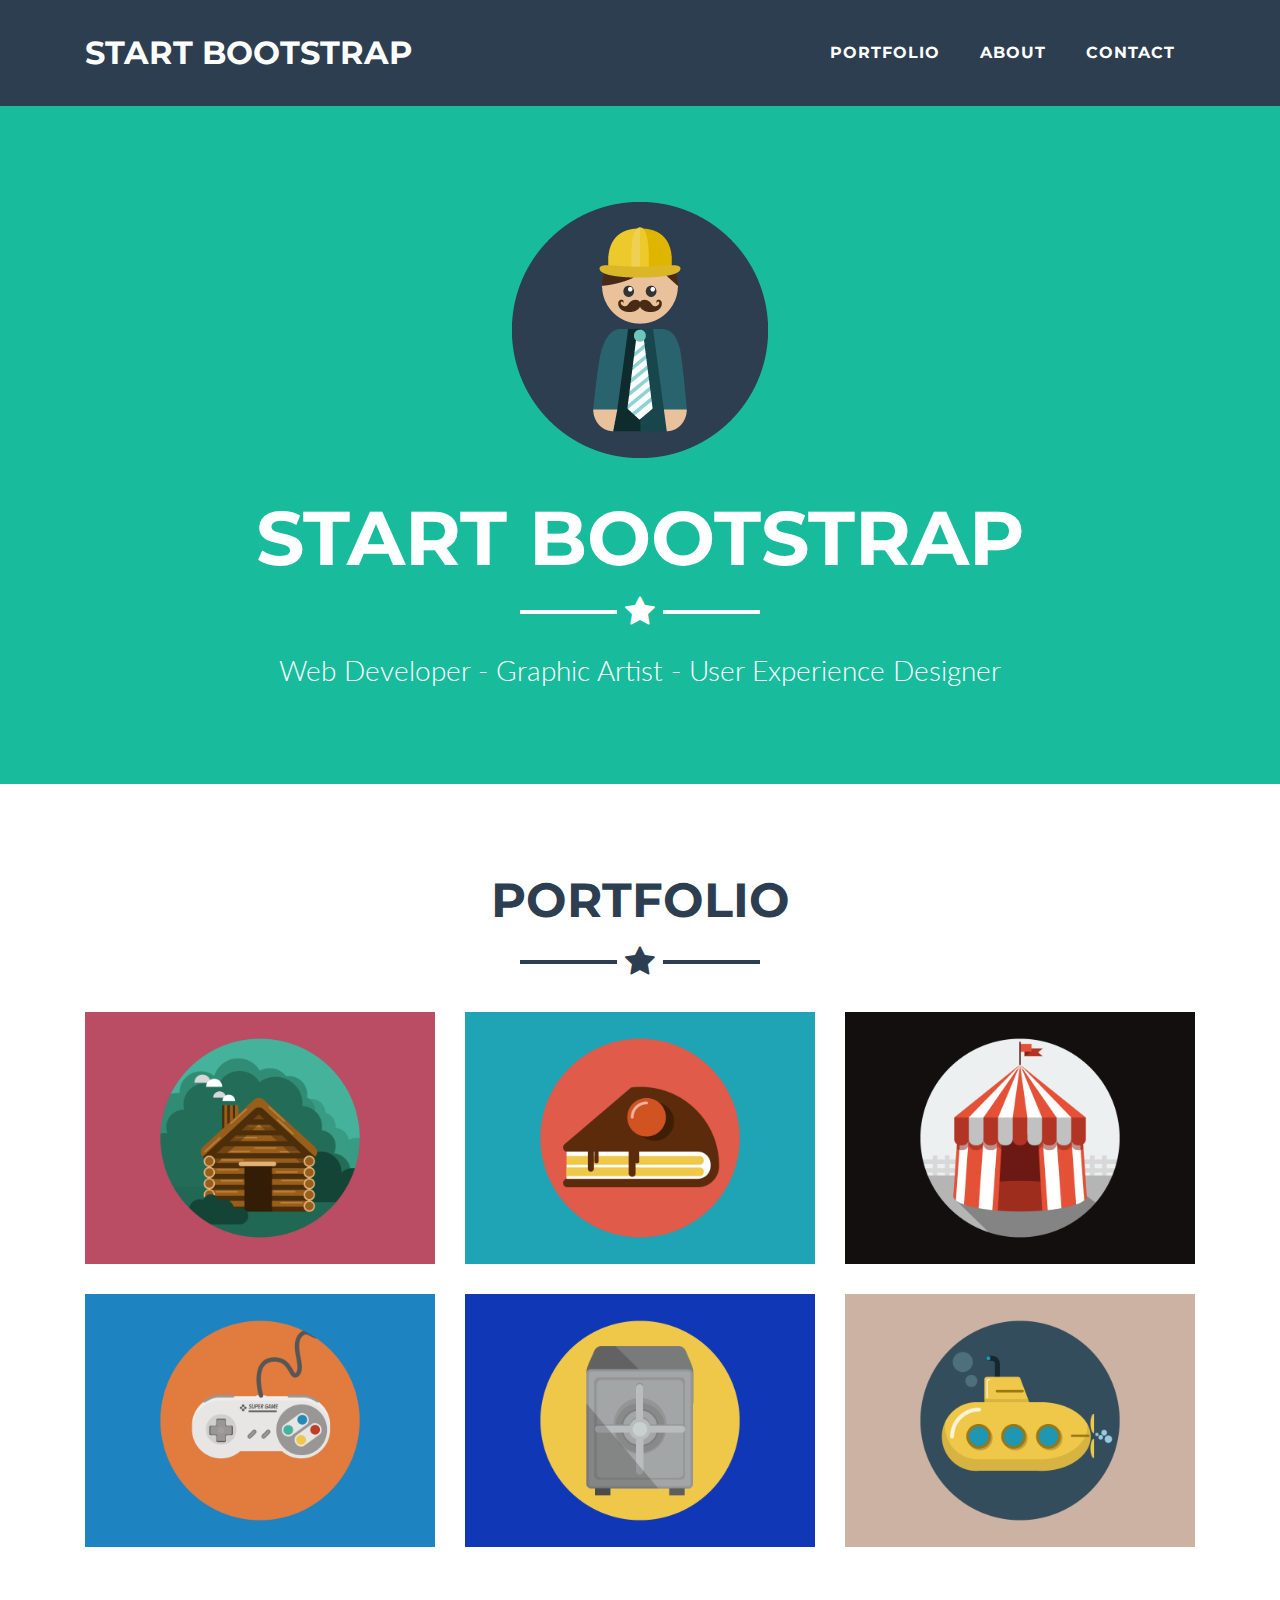
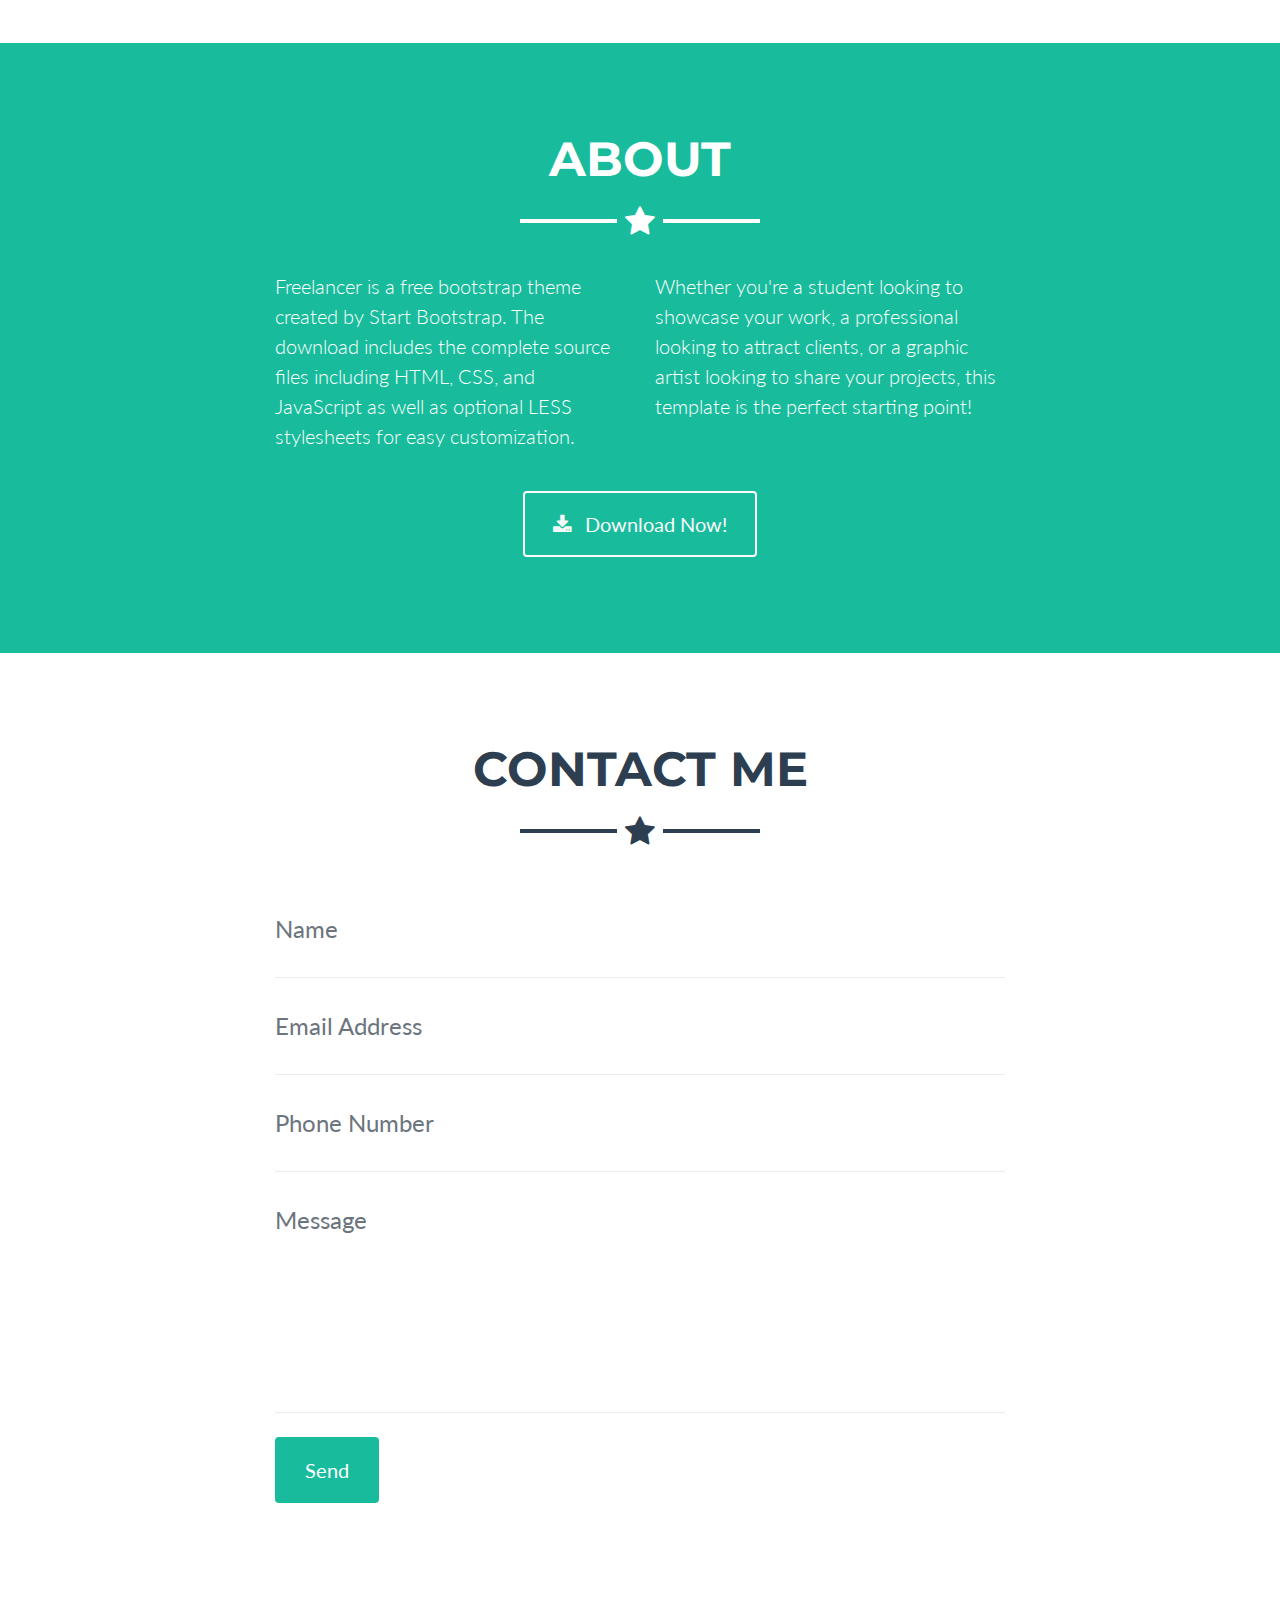
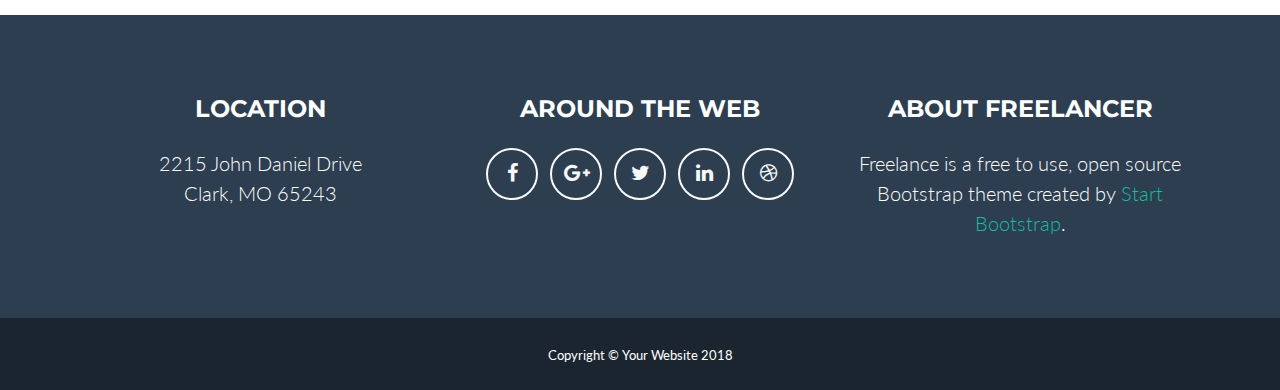
==== index.html @ 274bd4d9 "template" ====
<!DOCTYPE html>
<html lang="en">

  <head>

    <meta charset="utf-8">
    <meta name="viewport" content="width=device-width, initial-scale=1, shrink-to-fit=no">
    <meta name="description" content="">
    <meta name="author" content="">

    <title>Freelancer - Start Bootstrap Theme</title>

    <!-- Bootstrap core CSS -->
    <link href="vendor/bootstrap/css/bootstrap.min.css" rel="stylesheet">

    <!-- Custom fonts for this template -->
    <link href="vendor/font-awesome/css/font-awesome.min.css" rel="stylesheet" type="text/css">
    <link href="https://fonts.googleapis.com/css?family=Montserrat:400,700" rel="stylesheet" type="text/css">
    <link href="https://fonts.googleapis.com/css?family=Lato:400,700,400italic,700italic" rel="stylesheet" type="text/css">

    <!-- Plugin CSS -->
    <link href="vendor/magnific-popup/magnific-popup.css" rel="stylesheet" type="text/css">

    <!-- Custom styles for this template -->
    <link href="css/freelancer.min.css" rel="stylesheet">

  </head>

  <body id="page-top">

    <!-- Navigation -->
    <nav class="navbar navbar-expand-lg bg-secondary fixed-top text-uppercase" id="mainNav">
      <div class="container">
        <a class="navbar-brand js-scroll-trigger" href="#page-top">Start Bootstrap</a>
        <button class="navbar-toggler navbar-toggler-right text-uppercase bg-primary text-white rounded" type="button" data-toggle="collapse" data-target="#navbarResponsive" aria-controls="navbarResponsive" aria-expanded="false" aria-label="Toggle navigation">
          Menu
          <i class="fa fa-bars"></i>
        </button>
        <div class="collapse navbar-collapse" id="navbarResponsive">
          <ul class="navbar-nav ml-auto">
            <li class="nav-item mx-0 mx-lg-1">
              <a class="nav-link py-3 px-0 px-lg-3 rounded js-scroll-trigger" href="#portfolio">Portfolio</a>
            </li>
            <li class="nav-item mx-0 mx-lg-1">
              <a class="nav-link py-3 px-0 px-lg-3 rounded js-scroll-trigger" href="#about">About</a>
            </li>
            <li class="nav-item mx-0 mx-lg-1">
              <a class="nav-link py-3 px-0 px-lg-3 rounded js-scroll-trigger" href="#contact">Contact</a>
            </li>
          </ul>
        </div>
      </div>
    </nav>

    <!-- Header -->
    <header class="masthead bg-primary text-white text-center">
      <div class="container">
        <img class="img-fluid mb-5 d-block mx-auto" src="img/profile.png" alt="">
        <h1 class="text-uppercase mb-0">Start Bootstrap</h1>
        <hr class="star-light">
        <h2 class="font-weight-light mb-0">Web Developer - Graphic Artist - User Experience Designer</h2>
      </div>
    </header>

    <!-- Portfolio Grid Section -->
    <section class="portfolio" id="portfolio">
      <div class="container">
        <h2 class="text-center text-uppercase text-secondary mb-0">Portfolio</h2>
        <hr class="star-dark mb-5">
        <div class="row">
          <div class="col-md-6 col-lg-4">
            <a class="portfolio-item d-block mx-auto" href="#portfolio-modal-1">
              <div class="portfolio-item-caption d-flex position-absolute h-100 w-100">
                <div class="portfolio-item-caption-content my-auto w-100 text-center text-white">
                  <i class="fa fa-search-plus fa-3x"></i>
                </div>
              </div>
              <img class="img-fluid" src="img/portfolio/cabin.png" alt="">
            </a>
          </div>
          <div class="col-md-6 col-lg-4">
            <a class="portfolio-item d-block mx-auto" href="#portfolio-modal-2">
              <div class="portfolio-item-caption d-flex position-absolute h-100 w-100">
                <div class="portfolio-item-caption-content my-auto w-100 text-center text-white">
                  <i class="fa fa-search-plus fa-3x"></i>
                </div>
              </div>
              <img class="img-fluid" src="img/portfolio/cake.png" alt="">
            </a>
          </div>
          <div class="col-md-6 col-lg-4">
            <a class="portfolio-item d-block mx-auto" href="#portfolio-modal-3">
              <div class="portfolio-item-caption d-flex position-absolute h-100 w-100">
                <div class="portfolio-item-caption-content my-auto w-100 text-center text-white">
                  <i class="fa fa-search-plus fa-3x"></i>
                </div>
              </div>
              <img class="img-fluid" src="img/portfolio/circus.png" alt="">
            </a>
          </div>
          <div class="col-md-6 col-lg-4">
            <a class="portfolio-item d-block mx-auto" href="#portfolio-modal-4">
              <div class="portfolio-item-caption d-flex position-absolute h-100 w-100">
                <div class="portfolio-item-caption-content my-auto w-100 text-center text-white">
                  <i class="fa fa-search-plus fa-3x"></i>
                </div>
              </div>
              <img class="img-fluid" src="img/portfolio/game.png" alt="">
            </a>
          </div>
          <div class="col-md-6 col-lg-4">
            <a class="portfolio-item d-block mx-auto" href="#portfolio-modal-5">
              <div class="portfolio-item-caption d-flex position-absolute h-100 w-100">
                <div class="portfolio-item-caption-content my-auto w-100 text-center text-white">
                  <i class="fa fa-search-plus fa-3x"></i>
                </div>
              </div>
              <img class="img-fluid" src="img/portfolio/safe.png" alt="">
            </a>
          </div>
          <div class="col-md-6 col-lg-4">
            <a class="portfolio-item d-block mx-auto" href="#portfolio-modal-6">
              <div class="portfolio-item-caption d-flex position-absolute h-100 w-100">
                <div class="portfolio-item-caption-content my-auto w-100 text-center text-white">
                  <i class="fa fa-search-plus fa-3x"></i>
                </div>
              </div>
              <img class="img-fluid" src="img/portfolio/submarine.png" alt="">
            </a>
          </div>
        </div>
      </div>
    </section>

    <!-- About Section -->
    <section class="bg-primary text-white mb-0" id="about">
      <div class="container">
        <h2 class="text-center text-uppercase text-white">About</h2>
        <hr class="star-light mb-5">
        <div class="row">
          <div class="col-lg-4 ml-auto">
            <p class="lead">Freelancer is a free bootstrap theme created by Start Bootstrap. The download includes the complete source files including HTML, CSS, and JavaScript as well as optional LESS stylesheets for easy customization.</p>
          </div>
          <div class="col-lg-4 mr-auto">
            <p class="lead">Whether you're a student looking to showcase your work, a professional looking to attract clients, or a graphic artist looking to share your projects, this template is the perfect starting point!</p>
          </div>
        </div>
        <div class="text-center mt-4">
          <a class="btn btn-xl btn-outline-light" href="#">
            <i class="fa fa-download mr-2"></i>
            Download Now!
          </a>
        </div>
      </div>
    </section>

    <!-- Contact Section -->
    <section id="contact">
      <div class="container">
        <h2 class="text-center text-uppercase text-secondary mb-0">Contact Me</h2>
        <hr class="star-dark mb-5">
        <div class="row">
          <div class="col-lg-8 mx-auto">
            <!-- To configure the contact form email address, go to mail/contact_me.php and update the email address in the PHP file on line 19. -->
            <!-- The form should work on most web servers, but if the form is not working you may need to configure your web server differently. -->
            <form name="sentMessage" id="contactForm" novalidate="novalidate">
              <div class="control-group">
                <div class="form-group floating-label-form-group controls mb-0 pb-2">
                  <label>Name</label>
                  <input class="form-control" id="name" type="text" placeholder="Name" required="required" data-validation-required-message="Please enter your name.">
                  <p class="help-block text-danger"></p>
                </div>
              </div>
              <div class="control-group">
                <div class="form-group floating-label-form-group controls mb-0 pb-2">
                  <label>Email Address</label>
                  <input class="form-control" id="email" type="email" placeholder="Email Address" required="required" data-validation-required-message="Please enter your email address.">
                  <p class="help-block text-danger"></p>
                </div>
              </div>
              <div class="control-group">
                <div class="form-group floating-label-form-group controls mb-0 pb-2">
                  <label>Phone Number</label>
                  <input class="form-control" id="phone" type="tel" placeholder="Phone Number" required="required" data-validation-required-message="Please enter your phone number.">
                  <p class="help-block text-danger"></p>
                </div>
              </div>
              <div class="control-group">
                <div class="form-group floating-label-form-group controls mb-0 pb-2">
                  <label>Message</label>
                  <textarea class="form-control" id="message" rows="5" placeholder="Message" required="required" data-validation-required-message="Please enter a message."></textarea>
                  <p class="help-block text-danger"></p>
                </div>
              </div>
              <br>
              <div id="success"></div>
              <div class="form-group">
                <button type="submit" class="btn btn-primary btn-xl" id="sendMessageButton">Send</button>
              </div>
            </form>
          </div>
        </div>
      </div>
    </section>

    <!-- Footer -->
    <footer class="footer text-center">
      <div class="container">
        <div class="row">
          <div class="col-md-4 mb-5 mb-lg-0">
            <h4 class="text-uppercase mb-4">Location</h4>
            <p class="lead mb-0">2215 John Daniel Drive
              <br>Clark, MO 65243</p>
          </div>
          <div class="col-md-4 mb-5 mb-lg-0">
            <h4 class="text-uppercase mb-4">Around the Web</h4>
            <ul class="list-inline mb-0">
              <li class="list-inline-item">
                <a class="btn btn-outline-light btn-social text-center rounded-circle" href="#">
                  <i class="fa fa-fw fa-facebook"></i>
                </a>
              </li>
              <li class="list-inline-item">
                <a class="btn btn-outline-light btn-social text-center rounded-circle" href="#">
                  <i class="fa fa-fw fa-google-plus"></i>
                </a>
              </li>
              <li class="list-inline-item">
                <a class="btn btn-outline-light btn-social text-center rounded-circle" href="#">
                  <i class="fa fa-fw fa-twitter"></i>
                </a>
              </li>
              <li class="list-inline-item">
                <a class="btn btn-outline-light btn-social text-center rounded-circle" href="#">
                  <i class="fa fa-fw fa-linkedin"></i>
                </a>
              </li>
              <li class="list-inline-item">
                <a class="btn btn-outline-light btn-social text-center rounded-circle" href="#">
                  <i class="fa fa-fw fa-dribbble"></i>
                </a>
              </li>
            </ul>
          </div>
          <div class="col-md-4">
            <h4 class="text-uppercase mb-4">About Freelancer</h4>
            <p class="lead mb-0">Freelance is a free to use, open source Bootstrap theme created by
              <a href="http://startbootstrap.com">Start Bootstrap</a>.</p>
          </div>
        </div>
      </div>
    </footer>

    <div class="copyright py-4 text-center text-white">
      <div class="container">
        <small>Copyright &copy; Your Website 2018</small>
      </div>
    </div>

    <!-- Scroll to Top Button (Only visible on small and extra-small screen sizes) -->
    <div class="scroll-to-top d-lg-none position-fixed ">
      <a class="js-scroll-trigger d-block text-center text-white rounded" href="#page-top">
        <i class="fa fa-chevron-up"></i>
      </a>
    </div>

    <!-- Portfolio Modals -->

    <!-- Portfolio Modal 1 -->
    <div class="portfolio-modal mfp-hide" id="portfolio-modal-1">
      <div class="portfolio-modal-dialog bg-white">
        <a class="close-button d-none d-md-block portfolio-modal-dismiss" href="#">
          <i class="fa fa-3x fa-times"></i>
        </a>
        <div class="container text-center">
          <div class="row">
            <div class="col-lg-8 mx-auto">
              <h2 class="text-secondary text-uppercase mb-0">Project Name</h2>
              <hr class="star-dark mb-5">
              <img class="img-fluid mb-5" src="img/portfolio/cabin.png" alt="">
              <p class="mb-5">Lorem ipsum dolor sit amet, consectetur adipisicing elit. Mollitia neque assumenda ipsam nihil, molestias magnam, recusandae quos quis inventore quisquam velit asperiores, vitae? Reprehenderit soluta, eos quod consequuntur itaque. Nam.</p>
              <a class="btn btn-primary btn-lg rounded-pill portfolio-modal-dismiss" href="#">
                <i class="fa fa-close"></i>
                Close Project</a>
            </div>
          </div>
        </div>
      </div>
    </div>

    <!-- Portfolio Modal 2 -->
    <div class="portfolio-modal mfp-hide" id="portfolio-modal-2">
      <div class="portfolio-modal-dialog bg-white">
        <a class="close-button d-none d-md-block portfolio-modal-dismiss" href="#">
          <i class="fa fa-3x fa-times"></i>
        </a>
        <div class="container text-center">
          <div class="row">
            <div class="col-lg-8 mx-auto">
              <h2 class="text-secondary text-uppercase mb-0">Project Name</h2>
              <hr class="star-dark mb-5">
              <img class="img-fluid mb-5" src="img/portfolio/cake.png" alt="">
              <p class="mb-5">Lorem ipsum dolor sit amet, consectetur adipisicing elit. Mollitia neque assumenda ipsam nihil, molestias magnam, recusandae quos quis inventore quisquam velit asperiores, vitae? Reprehenderit soluta, eos quod consequuntur itaque. Nam.</p>
              <a class="btn btn-primary btn-lg rounded-pill portfolio-modal-dismiss" href="#">
                <i class="fa fa-close"></i>
                Close Project</a>
            </div>
          </div>
        </div>
      </div>
    </div>

    <!-- Portfolio Modal 3 -->
    <div class="portfolio-modal mfp-hide" id="portfolio-modal-3">
      <div class="portfolio-modal-dialog bg-white">
        <a class="close-button d-none d-md-block portfolio-modal-dismiss" href="#">
          <i class="fa fa-3x fa-times"></i>
        </a>
        <div class="container text-center">
          <div class="row">
            <div class="col-lg-8 mx-auto">
              <h2 class="text-secondary text-uppercase mb-0">Project Name</h2>
              <hr class="star-dark mb-5">
              <img class="img-fluid mb-5" src="img/portfolio/circus.png" alt="">
              <p class="mb-5">Lorem ipsum dolor sit amet, consectetur adipisicing elit. Mollitia neque assumenda ipsam nihil, molestias magnam, recusandae quos quis inventore quisquam velit asperiores, vitae? Reprehenderit soluta, eos quod consequuntur itaque. Nam.</p>
              <a class="btn btn-primary btn-lg rounded-pill portfolio-modal-dismiss" href="#">
                <i class="fa fa-close"></i>
                Close Project</a>
            </div>
          </div>
        </div>
      </div>
    </div>

    <!-- Portfolio Modal 4 -->
    <div class="portfolio-modal mfp-hide" id="portfolio-modal-4">
      <div class="portfolio-modal-dialog bg-white">
        <a class="close-button d-none d-md-block portfolio-modal-dismiss" href="#">
          <i class="fa fa-3x fa-times"></i>
        </a>
        <div class="container text-center">
          <div class="row">
            <div class="col-lg-8 mx-auto">
              <h2 class="text-secondary text-uppercase mb-0">Project Name</h2>
              <hr class="star-dark mb-5">
              <img class="img-fluid mb-5" src="img/portfolio/game.png" alt="">
              <p class="mb-5">Lorem ipsum dolor sit amet, consectetur adipisicing elit. Mollitia neque assumenda ipsam nihil, molestias magnam, recusandae quos quis inventore quisquam velit asperiores, vitae? Reprehenderit soluta, eos quod consequuntur itaque. Nam.</p>
              <a class="btn btn-primary btn-lg rounded-pill portfolio-modal-dismiss" href="#">
                <i class="fa fa-close"></i>
                Close Project</a>
            </div>
          </div>
        </div>
      </div>
    </div>

    <!-- Portfolio Modal 5 -->
    <div class="portfolio-modal mfp-hide" id="portfolio-modal-5">
      <div class="portfolio-modal-dialog bg-white">
        <a class="close-button d-none d-md-block portfolio-modal-dismiss" href="#">
          <i class="fa fa-3x fa-times"></i>
        </a>
        <div class="container text-center">
          <div class="row">
            <div class="col-lg-8 mx-auto">
              <h2 class="text-secondary text-uppercase mb-0">Project Name</h2>
              <hr class="star-dark mb-5">
              <img class="img-fluid mb-5" src="img/portfolio/safe.png" alt="">
              <p class="mb-5">Lorem ipsum dolor sit amet, consectetur adipisicing elit. Mollitia neque assumenda ipsam nihil, molestias magnam, recusandae quos quis inventore quisquam velit asperiores, vitae? Reprehenderit soluta, eos quod consequuntur itaque. Nam.</p>
              <a class="btn btn-primary btn-lg rounded-pill portfolio-modal-dismiss" href="#">
                <i class="fa fa-close"></i>
                Close Project</a>
            </div>
          </div>
        </div>
      </div>
    </div>

    <!-- Portfolio Modal 6 -->
    <div class="portfolio-modal mfp-hide" id="portfolio-modal-6">
      <div class="portfolio-modal-dialog bg-white">
        <a class="close-button d-none d-md-block portfolio-modal-dismiss" href="#">
          <i class="fa fa-3x fa-times"></i>
        </a>
        <div class="container text-center">
          <div class="row">
            <div class="col-lg-8 mx-auto">
              <h2 class="text-secondary text-uppercase mb-0">Project Name</h2>
              <hr class="star-dark mb-5">
              <img class="img-fluid mb-5" src="img/portfolio/submarine.png" alt="">
              <p class="mb-5">Lorem ipsum dolor sit amet, consectetur adipisicing elit. Mollitia neque assumenda ipsam nihil, molestias magnam, recusandae quos quis inventore quisquam velit asperiores, vitae? Reprehenderit soluta, eos quod consequuntur itaque. Nam.</p>
              <a class="btn btn-primary btn-lg rounded-pill portfolio-modal-dismiss" href="#">
                <i class="fa fa-close"></i>
                Close Project</a>
            </div>
          </div>
        </div>
      </div>
    </div>

    <!-- Bootstrap core JavaScript -->
    <script src="vendor/jquery/jquery.min.js"></script>
    <script src="vendor/bootstrap/js/bootstrap.bundle.min.js"></script>

    <!-- Plugin JavaScript -->
    <script src="vendor/jquery-easing/jquery.easing.min.js"></script>
    <script src="vendor/magnific-popup/jquery.magnific-popup.min.js"></script>

    <!-- Contact Form JavaScript -->
    <script src="js/jqBootstrapValidation.js"></script>
    <script src="js/contact_me.js"></script>

    <!-- Custom scripts for this template -->
    <script src="js/freelancer.min.js"></script>

  </body>

</html>
---- css/freelancer.min.css ----
body{font-family:Lato}h1,h2,h3,h4,h5,h6{font-weight:700;font-family:Montserrat}hr.star-dark,hr.star-light{max-width:15rem;padding:0;text-align:center;border:none;border-top:solid .25rem;margin-top:2.5rem;margin-bottom:2.5rem}hr.star-dark:after,hr.star-light:after{position:relative;top:-.8em;display:inline-block;padding:0 .25em;content:'\f005';font-family:FontAwesome;font-size:2em}hr.star-light{border-color:#fff}hr.star-light:after{color:#fff;background-color:#18bc9c}hr.star-dark{border-color:#2c3e50}hr.star-dark:after{color:#2c3e50;background-color:#fff}section{padding:6rem 0}section h2{font-size:2.25rem;line-height:2rem}@media (min-width:992px){section h2{font-size:3rem;line-height:2.5rem}}.btn-xl{padding:1rem 1.75rem;font-size:1.25rem}.btn-social{width:3.25rem;height:3.25rem;font-size:1.25rem;line-height:2rem}.scroll-to-top{z-index:1042;right:1rem;bottom:1rem;display:none}.scroll-to-top a{width:3.5rem;height:3.5rem;background-color:rgba(33,37,41,.5);line-height:3.1rem}#mainNav{padding-top:1rem;padding-bottom:1rem;font-weight:700;font-family:Montserrat}#mainNav .navbar-brand{color:#fff}#mainNav .navbar-nav{margin-top:1rem;letter-spacing:.0625rem}#mainNav .navbar-nav li.nav-item a.nav-link{color:#fff}#mainNav .navbar-nav li.nav-item a.nav-link:hover{color:#18bc9c}#mainNav .navbar-nav li.nav-item a.nav-link:active,#mainNav .navbar-nav li.nav-item a.nav-link:focus{color:#fff}#mainNav .navbar-nav li.nav-item a.nav-link.active{color:#18bc9c}#mainNav .navbar-toggler{font-size:80%;padding:.8rem}@media (min-width:992px){#mainNav{padding-top:1.5rem;padding-bottom:1.5rem;-webkit-transition:padding-top .3s,padding-bottom .3s;-moz-transition:padding-top .3s,padding-bottom .3s;transition:padding-top .3s,padding-bottom .3s}#mainNav .navbar-brand{font-size:2em;-webkit-transition:font-size .3s;-moz-transition:font-size .3s;transition:font-size .3s}#mainNav .navbar-nav{margin-top:0}#mainNav .navbar-nav>li.nav-item>a.nav-link.active{color:#fff;background:#18bc9c}#mainNav .navbar-nav>li.nav-item>a.nav-link.active:active,#mainNav .navbar-nav>li.nav-item>a.nav-link.active:focus,#mainNav .navbar-nav>li.nav-item>a.nav-link.active:hover{color:#fff;background:#18bc9c}#mainNav.navbar-shrink{padding-top:.5rem;padding-bottom:.5rem}#mainNav.navbar-shrink .navbar-brand{font-size:1.5em}}header.masthead{padding-top:calc(6rem + 72px);padding-bottom:6rem}header.masthead h1{font-size:3rem;line-height:3rem}header.masthead h2{font-size:1.3rem;font-family:Lato}@media (min-width:992px){header.masthead{padding-top:calc(6rem + 106px);padding-bottom:6rem}header.masthead h1{font-size:4.75em;line-height:4rem}header.masthead h2{font-size:1.75em}}.portfolio{margin-bottom:-15px}.portfolio .portfolio-item{position:relative;display:block;max-width:25rem;margin-bottom:15px}.portfolio .portfolio-item .portfolio-item-caption{-webkit-transition:all ease .5s;-moz-transition:all ease .5s;transition:all ease .5s;opacity:0;background-color:rgba(24,188,156,.9)}.portfolio .portfolio-item .portfolio-item-caption:hover{opacity:1}.portfolio .portfolio-item .portfolio-item-caption .portfolio-item-caption-content{font-size:1.5rem}@media (min-width:576px){.portfolio{margin-bottom:-30px}.portfolio .portfolio-item{margin-bottom:30px}}.portfolio-modal .portfolio-modal-dialog{padding:3rem 1rem;min-height:calc(100vh - 2rem);margin:1rem calc(1rem - 8px);position:relative;z-index:2;-moz-box-shadow:0 0 3rem 1rem rgba(0,0,0,.5);-webkit-box-shadow:0 0 3rem 1rem rgba(0,0,0,.5);box-shadow:0 0 3rem 1rem rgba(0,0,0,.5)}.portfolio-modal .portfolio-modal-dialog .close-button{position:absolute;top:2rem;right:2rem}.portfolio-modal .portfolio-modal-dialog .close-button i{line-height:38px}.portfolio-modal .portfolio-modal-dialog h2{font-size:2rem}@media (min-width:768px){.portfolio-modal .portfolio-modal-dialog{min-height:100vh;padding:5rem;margin:3rem calc(3rem - 8px)}.portfolio-modal .portfolio-modal-dialog h2{font-size:3rem}}.floating-label-form-group{position:relative;border-bottom:1px solid #e9ecef}.floating-label-form-group input,.floating-label-form-group textarea{font-size:1.5em;position:relative;z-index:1;padding-right:0;padding-left:0;resize:none;border:none;border-radius:0;background:0 0;box-shadow:none!important}.floating-label-form-group label{font-size:.85em;line-height:1.764705882em;position:relative;z-index:0;top:2em;display:block;margin:0;-webkit-transition:top .3s ease,opacity .3s ease;-moz-transition:top .3s ease,opacity .3s ease;-ms-transition:top .3s ease,opacity .3s ease;transition:top .3s ease,opacity .3s ease;vertical-align:middle;vertical-align:baseline;opacity:0}.floating-label-form-group:not(:first-child){padding-left:14px;border-left:1px solid #e9ecef}.floating-label-form-group-with-value label{top:0;opacity:1}.floating-label-form-group-with-focus label{color:#18bc9c}form .row:first-child .floating-label-form-group{border-top:1px solid #e9ecef}.footer{padding-top:5rem;padding-bottom:5rem;background-color:#2c3e50;color:#fff}.copyright{background-color:#1a252f}a{color:#18bc9c}a:active,a:focus,a:hover{color:#128f76}.btn{border-width:2px}.bg-primary{background-color:#18bc9c!important}.bg-secondary{background-color:#2c3e50!important}.text-primary{color:#18bc9c!important}.text-secondary{color:#2c3e50!important}.btn-primary{background-color:#18bc9c;border-color:#18bc9c}.btn-primary:active,.btn-primary:focus,.btn-primary:hover{background-color:#128f76;border-color:#128f76}.btn-secondary{background-color:#2c3e50;border-color:#2c3e50}.btn-secondary:active,.btn-secondary:focus,.btn-secondary:hover{background-color:#1a252f;border-color:#1a252f}
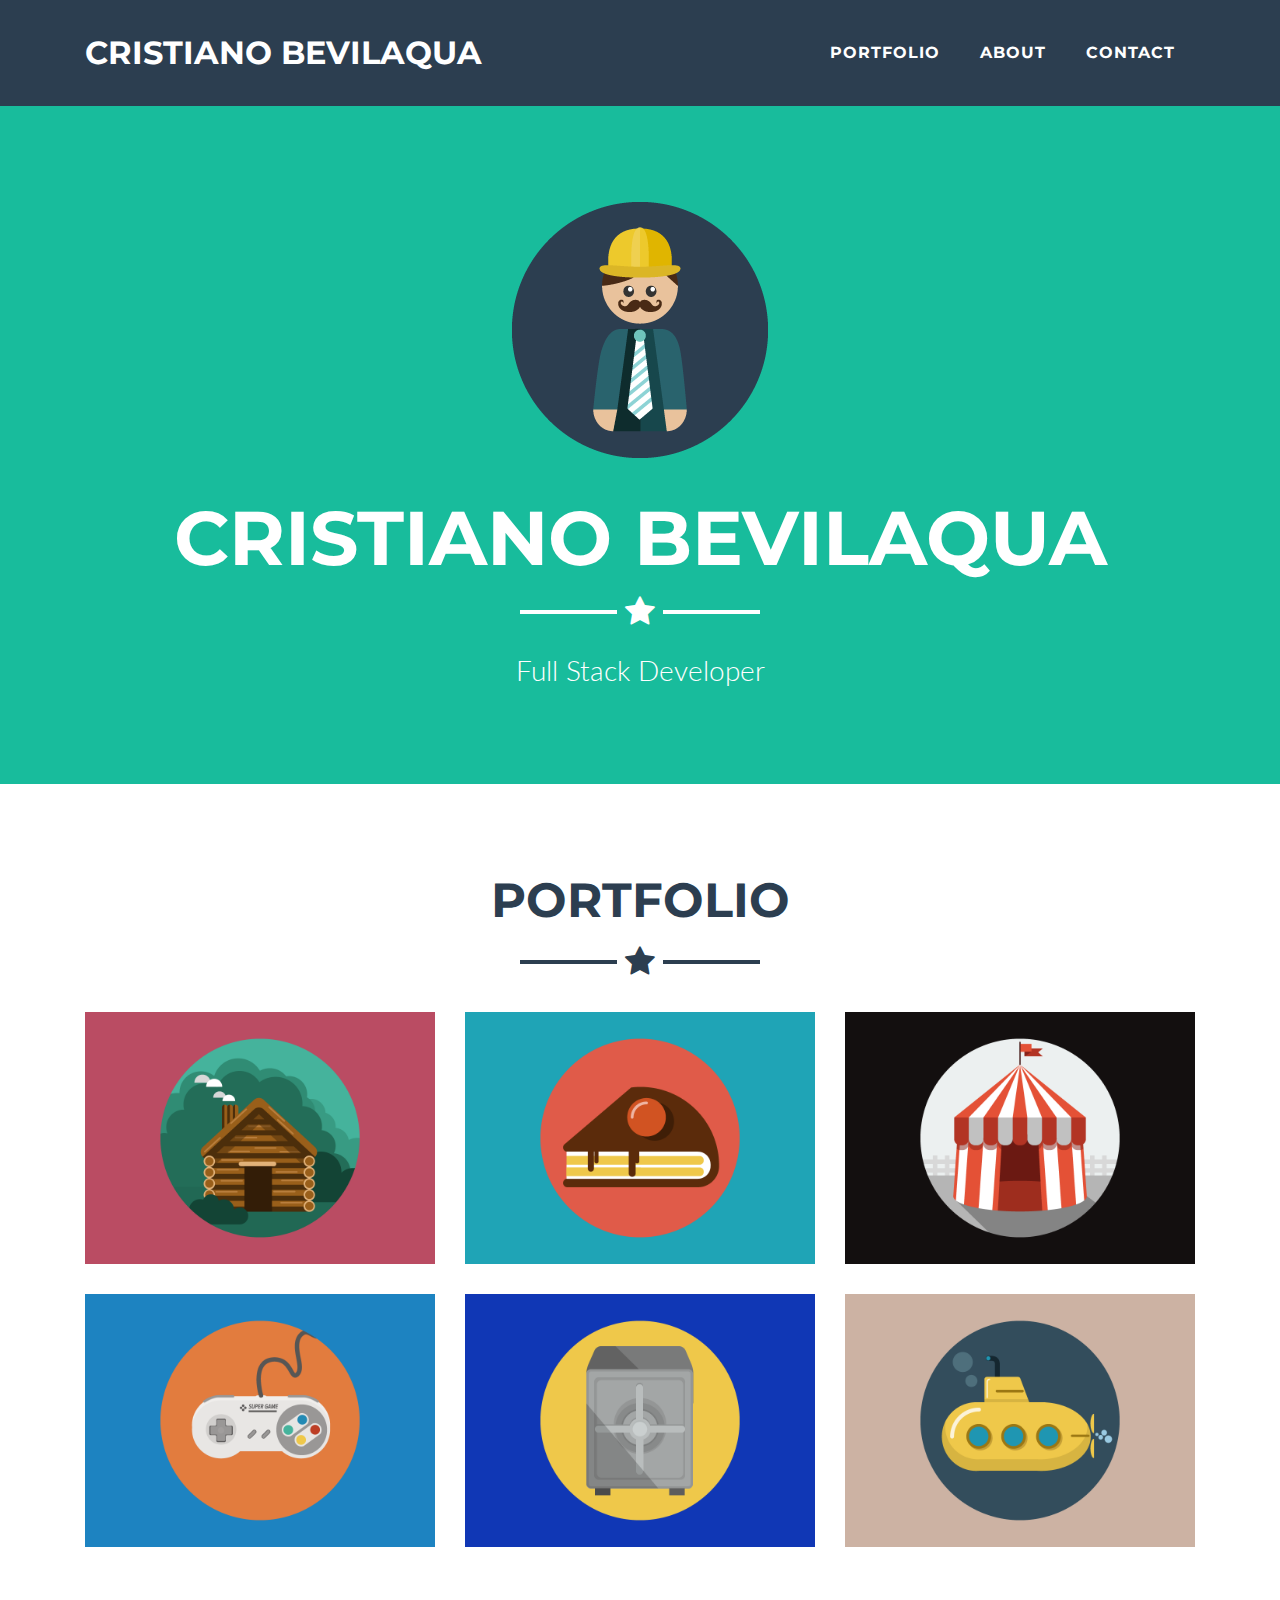
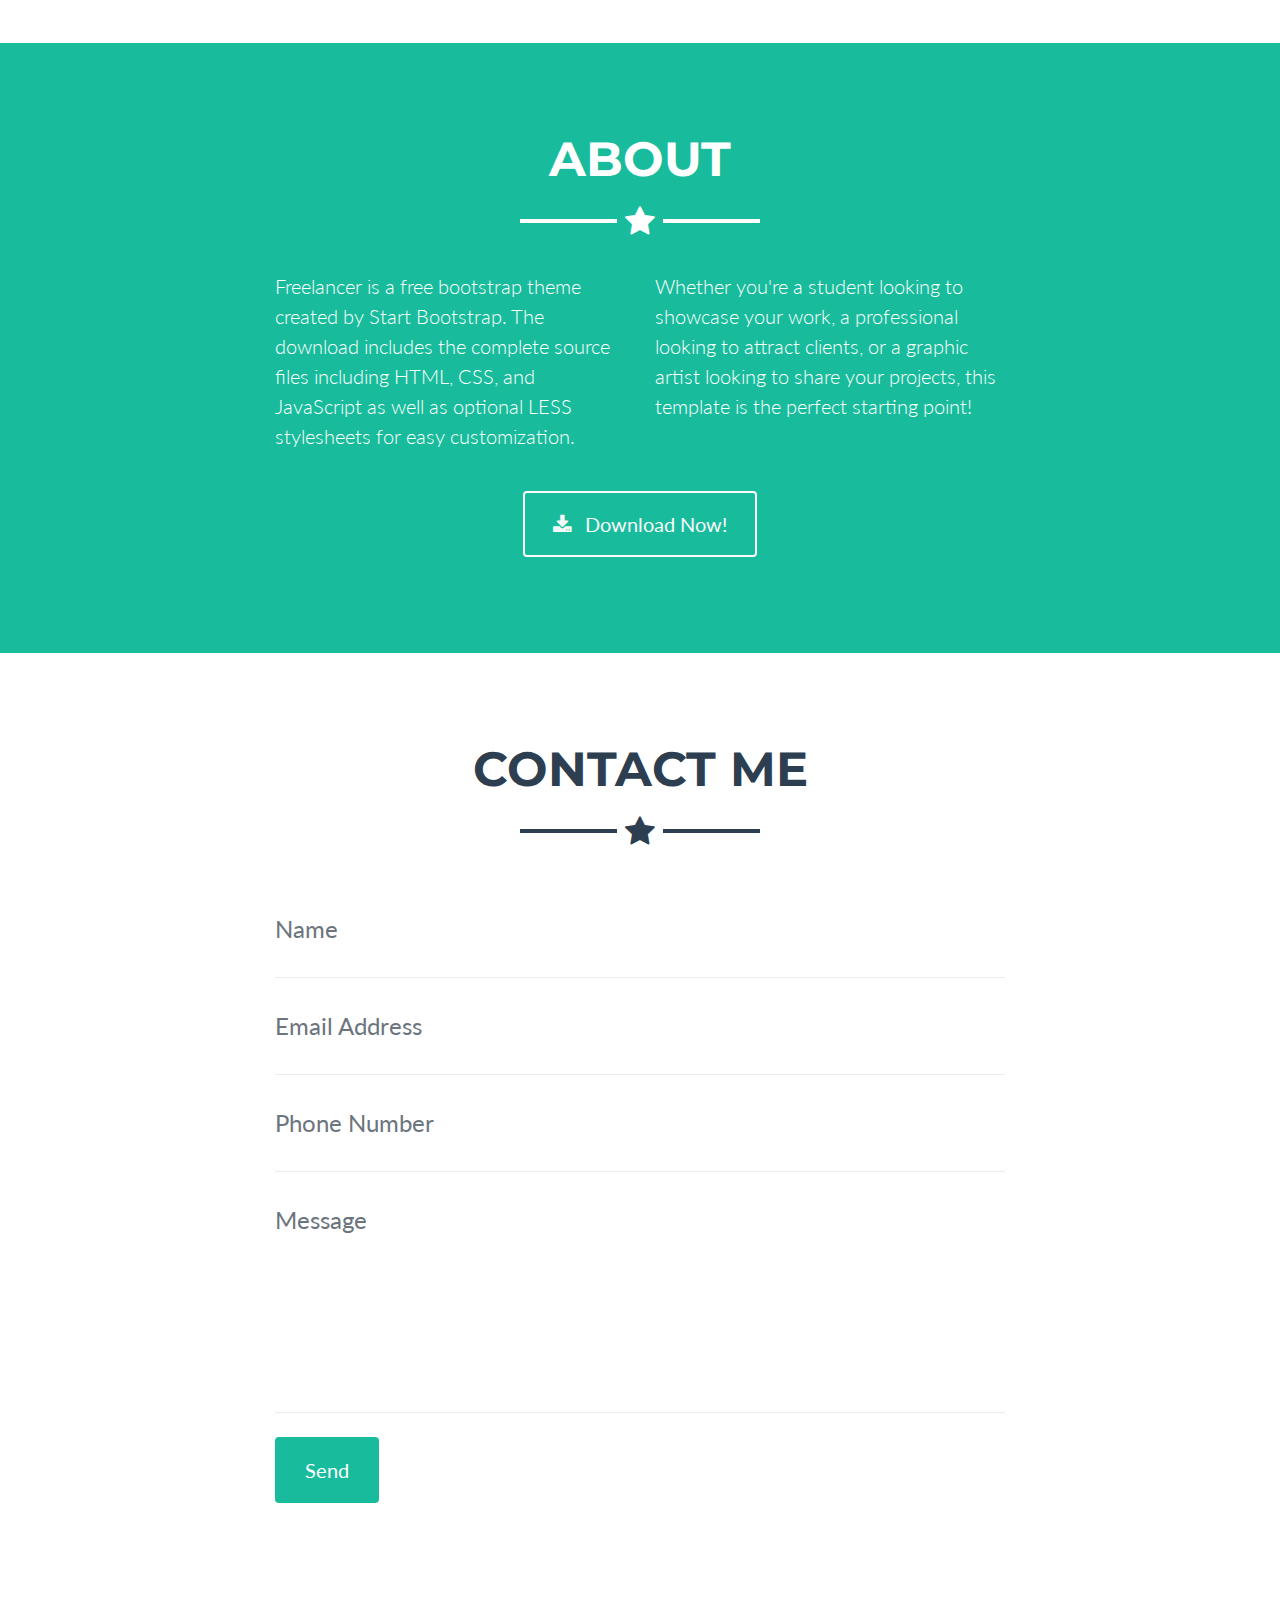
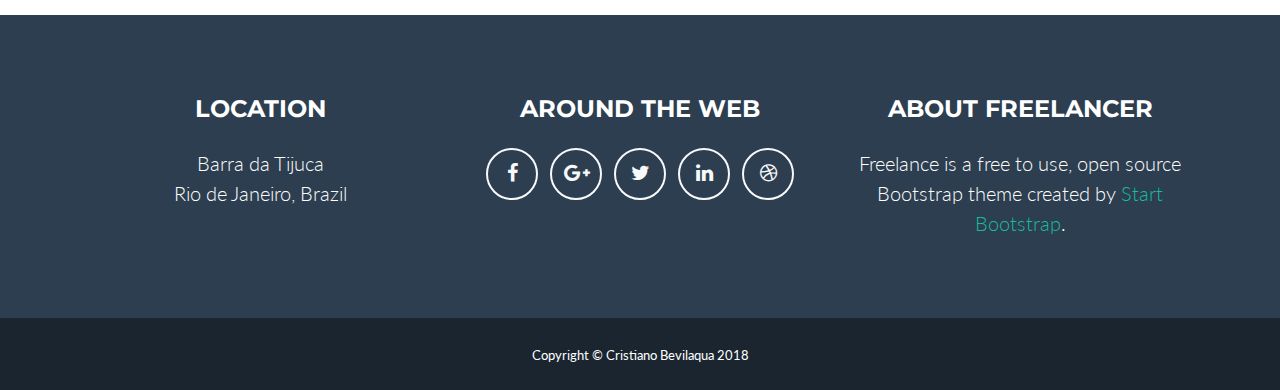
==== commit 03030c78: "adjustments" ====
--- a/index.html
+++ b/index.html
@@ -6,9 +6,9 @@
     <meta charset="utf-8">
     <meta name="viewport" content="width=device-width, initial-scale=1, shrink-to-fit=no">
     <meta name="description" content="">
-    <meta name="author" content="">
-
-    <title>Freelancer - Start Bootstrap Theme</title>
+    <meta name="author" content="cristiano.sar@gmail.com">
+
+    <title>Cristiano Bevilaqua</title>
 
     <!-- Bootstrap core CSS -->
     <link href="vendor/bootstrap/css/bootstrap.min.css" rel="stylesheet">
@@ -31,7 +31,7 @@
     <!-- Navigation -->
     <nav class="navbar navbar-expand-lg bg-secondary fixed-top text-uppercase" id="mainNav">
       <div class="container">
-        <a class="navbar-brand js-scroll-trigger" href="#page-top">Start Bootstrap</a>
+        <a class="navbar-brand js-scroll-trigger" href="#page-top">Cristiano Bevilaqua</a>
         <button class="navbar-toggler navbar-toggler-right text-uppercase bg-primary text-white rounded" type="button" data-toggle="collapse" data-target="#navbarResponsive" aria-controls="navbarResponsive" aria-expanded="false" aria-label="Toggle navigation">
           Menu
           <i class="fa fa-bars"></i>
@@ -56,9 +56,9 @@
     <header class="masthead bg-primary text-white text-center">
       <div class="container">
         <img class="img-fluid mb-5 d-block mx-auto" src="img/profile.png" alt="">
-        <h1 class="text-uppercase mb-0">Start Bootstrap</h1>
+        <h1 class="text-uppercase mb-0">Cristiano Bevilaqua</h1>
         <hr class="star-light">
-        <h2 class="font-weight-light mb-0">Web Developer - Graphic Artist - User Experience Designer</h2>
+        <h2 class="font-weight-light mb-0">Full Stack Developer</h2>
       </div>
     </header>
 
@@ -209,8 +209,8 @@
         <div class="row">
           <div class="col-md-4 mb-5 mb-lg-0">
             <h4 class="text-uppercase mb-4">Location</h4>
-            <p class="lead mb-0">2215 John Daniel Drive
-              <br>Clark, MO 65243</p>
+            <p class="lead mb-0">Barra da Tijuca
+              <br>Rio de Janeiro, Brazil</p>
           </div>
           <div class="col-md-4 mb-5 mb-lg-0">
             <h4 class="text-uppercase mb-4">Around the Web</h4>
@@ -253,7 +253,7 @@
 
     <div class="copyright py-4 text-center text-white">
       <div class="container">
-        <small>Copyright &copy; Your Website 2018</small>
+        <small>Copyright &copy; Cristiano Bevilaqua 2018</small>
       </div>
     </div>
 
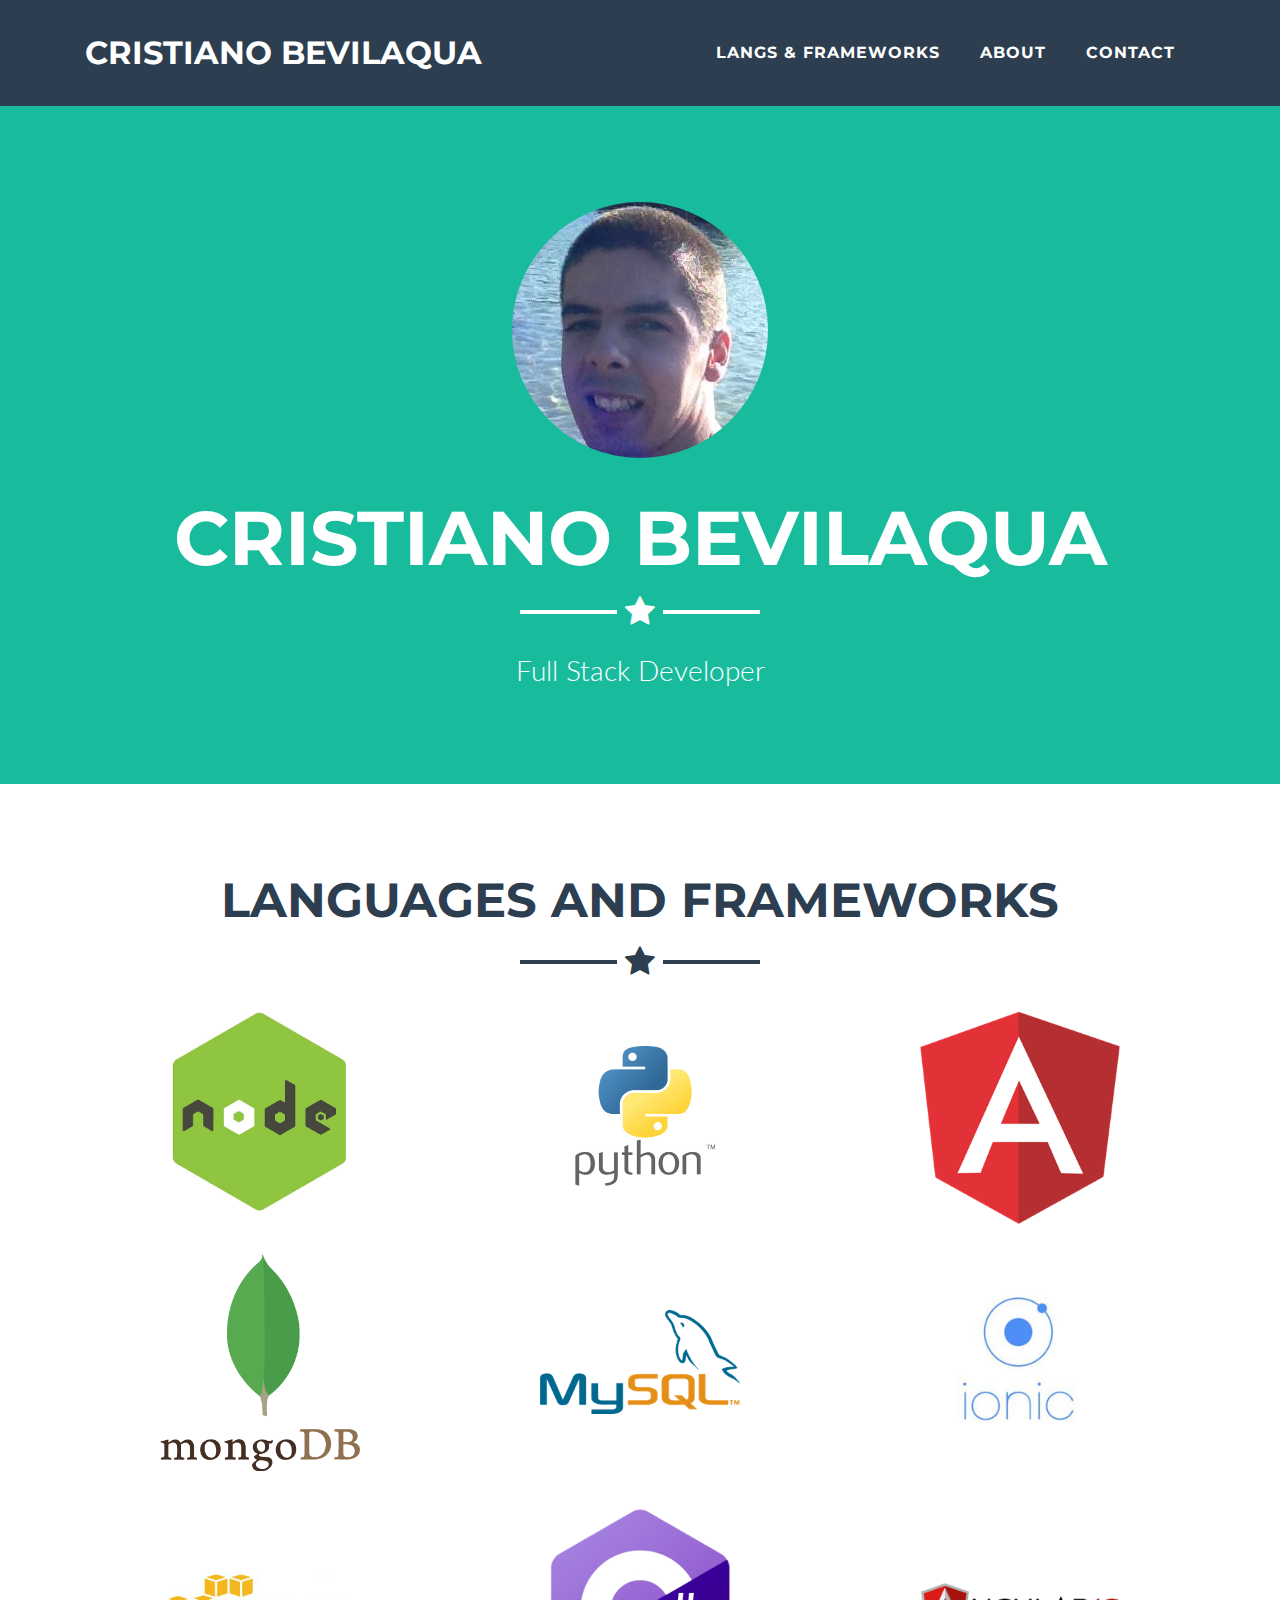
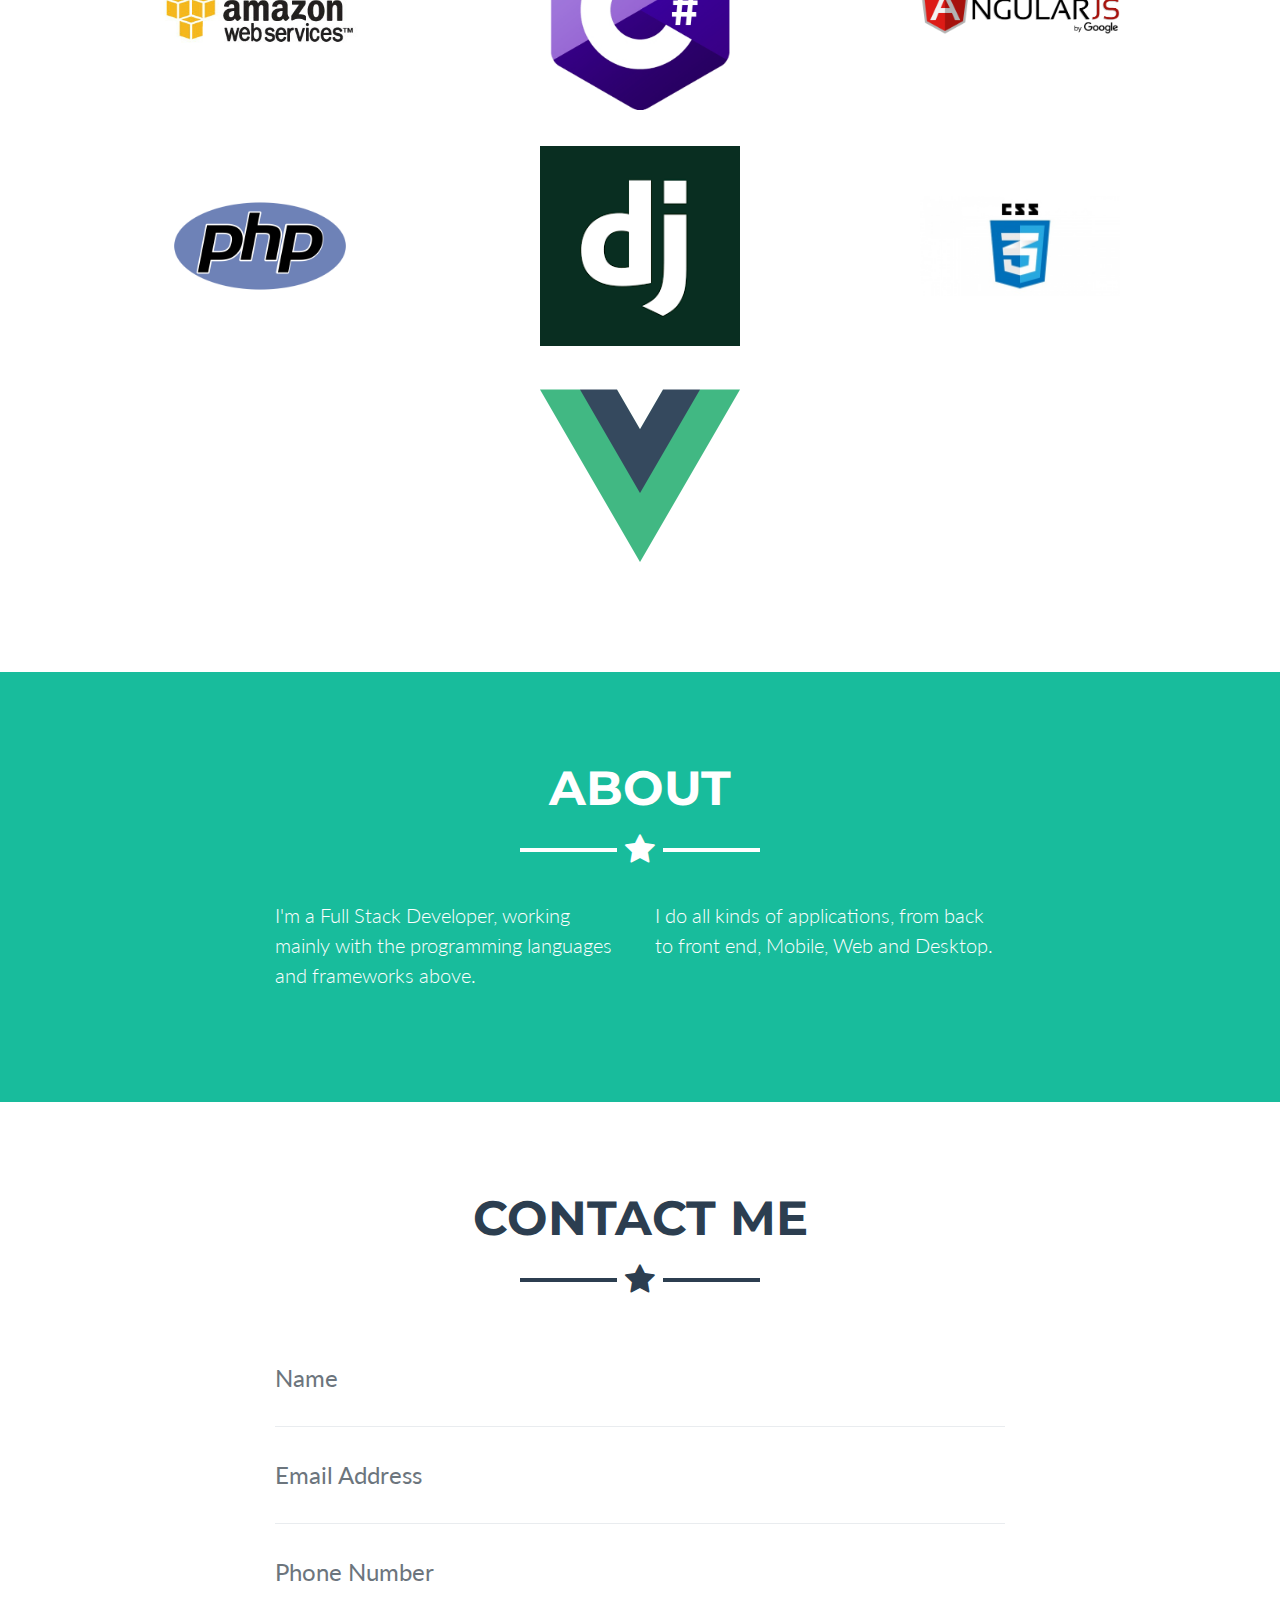
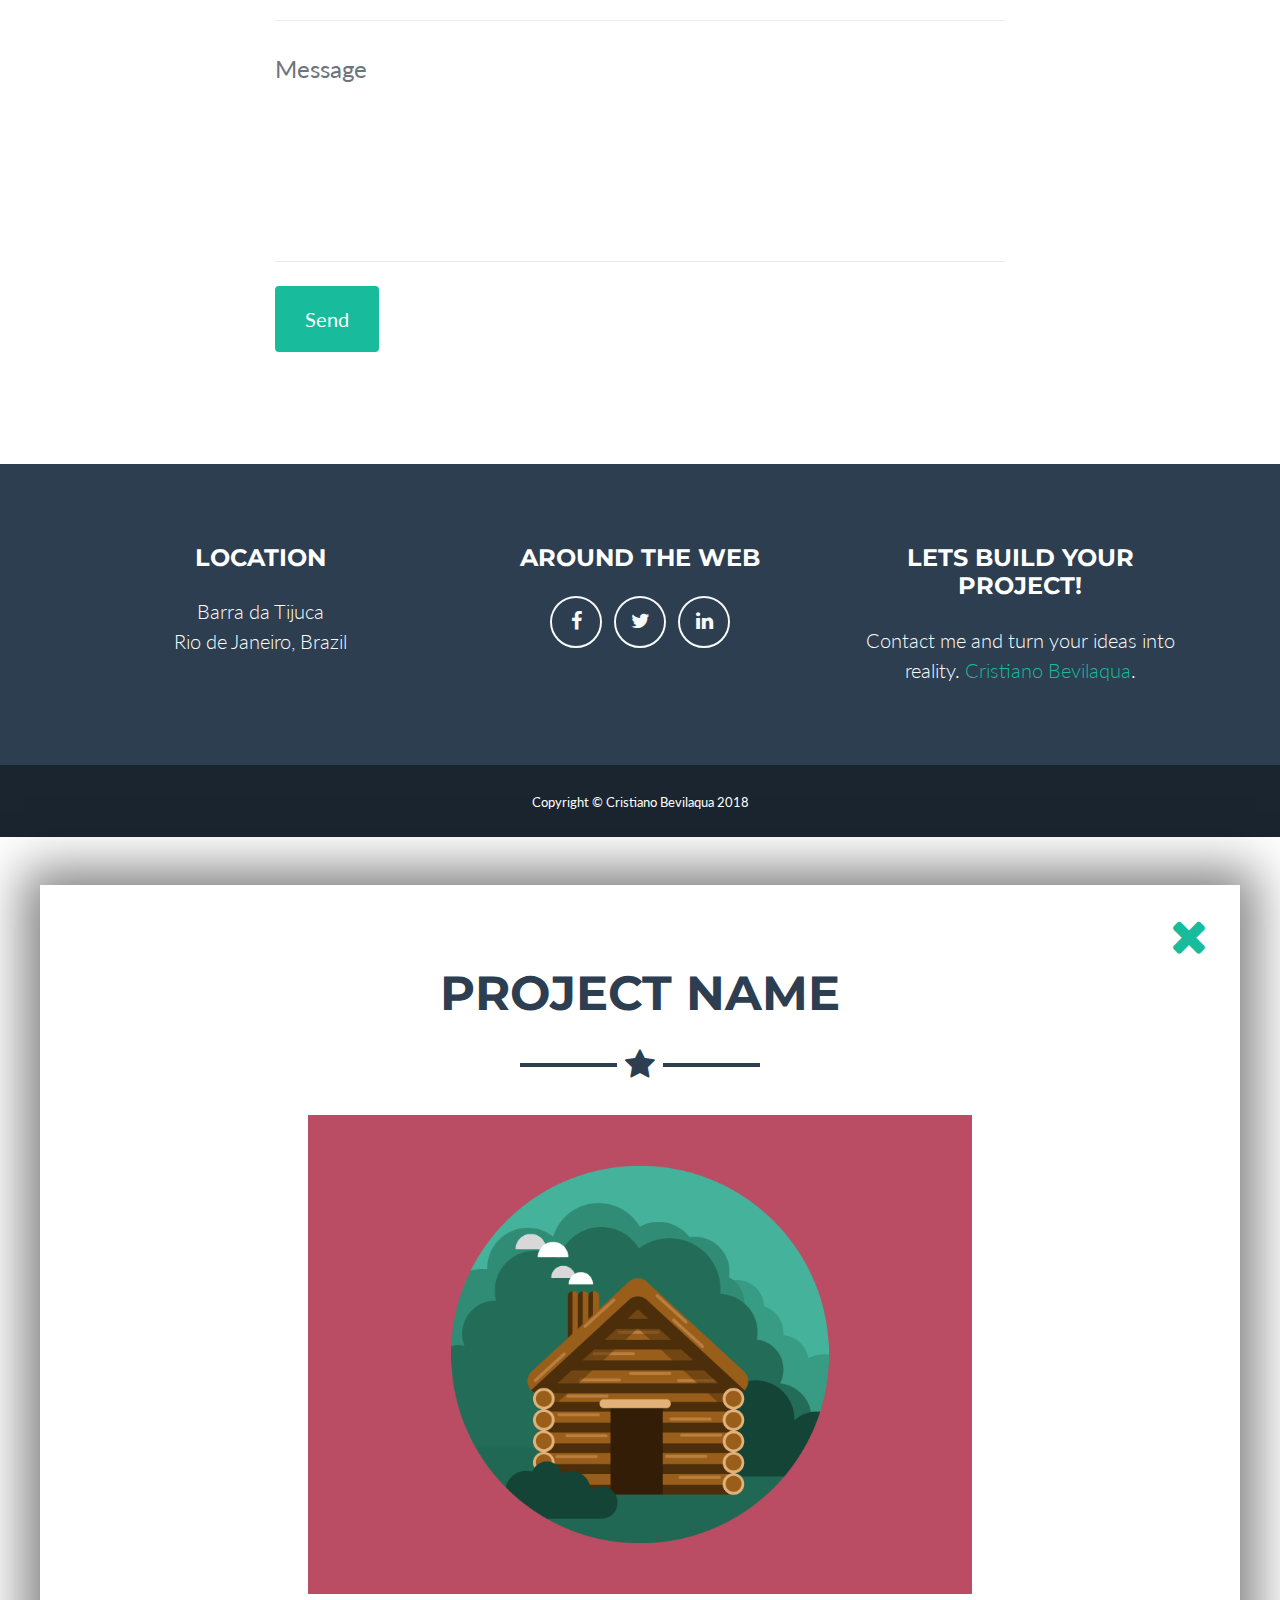
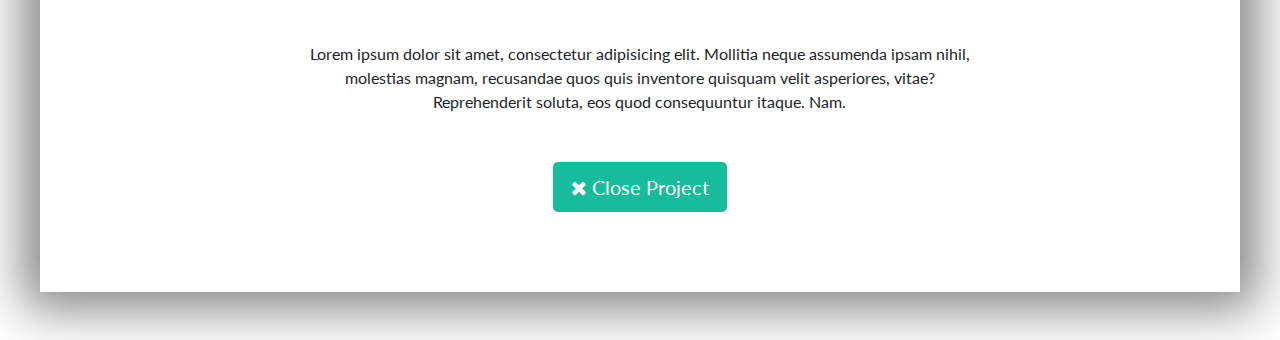
==== commit 69106d26: "languages and frameworks and adjustments" ====
--- a/index.html
+++ b/index.html
@@ -18,11 +18,8 @@
     <link href="https://fonts.googleapis.com/css?family=Montserrat:400,700" rel="stylesheet" type="text/css">
     <link href="https://fonts.googleapis.com/css?family=Lato:400,700,400italic,700italic" rel="stylesheet" type="text/css">
 
-    <!-- Plugin CSS -->
-    <link href="vendor/magnific-popup/magnific-popup.css" rel="stylesheet" type="text/css">
-
     <!-- Custom styles for this template -->
-    <link href="css/freelancer.min.css" rel="stylesheet">
+    <link href="css/freelancer.css" rel="stylesheet">
 
   </head>
 
@@ -39,7 +36,7 @@
         <div class="collapse navbar-collapse" id="navbarResponsive">
           <ul class="navbar-nav ml-auto">
             <li class="nav-item mx-0 mx-lg-1">
-              <a class="nav-link py-3 px-0 px-lg-3 rounded js-scroll-trigger" href="#portfolio">Portfolio</a>
+              <a class="nav-link py-3 px-0 px-lg-3 rounded js-scroll-trigger" href="#portfolio">Langs & Frameworks</a>
             </li>
             <li class="nav-item mx-0 mx-lg-1">
               <a class="nav-link py-3 px-0 px-lg-3 rounded js-scroll-trigger" href="#about">About</a>
@@ -55,7 +52,7 @@
     <!-- Header -->
     <header class="masthead bg-primary text-white text-center">
       <div class="container">
-        <img class="img-fluid mb-5 d-block mx-auto" src="img/profile.png" alt="">
+        <img class="img-fluid mb-5 d-block mx-auto profile-img" src="img/profile_new.png" alt="">
         <h1 class="text-uppercase mb-0">Cristiano Bevilaqua</h1>
         <hr class="star-light">
         <h2 class="font-weight-light mb-0">Full Stack Developer</h2>
@@ -65,67 +62,150 @@
     <!-- Portfolio Grid Section -->
     <section class="portfolio" id="portfolio">
       <div class="container">
-        <h2 class="text-center text-uppercase text-secondary mb-0">Portfolio</h2>
+        <h2 class="text-center text-uppercase text-secondary mb-0">Languages and Frameworks</h2>
         <hr class="star-dark mb-5">
         <div class="row">
-          <div class="col-md-6 col-lg-4">
-            <a class="portfolio-item d-block mx-auto" href="#portfolio-modal-1">
-              <div class="portfolio-item-caption d-flex position-absolute h-100 w-100">
-                <div class="portfolio-item-caption-content my-auto w-100 text-center text-white">
-                  <i class="fa fa-search-plus fa-3x"></i>
-                </div>
-              </div>
-              <img class="img-fluid" src="img/portfolio/cabin.png" alt="">
-            </a>
-          </div>
-          <div class="col-md-6 col-lg-4">
-            <a class="portfolio-item d-block mx-auto" href="#portfolio-modal-2">
-              <div class="portfolio-item-caption d-flex position-absolute h-100 w-100">
-                <div class="portfolio-item-caption-content my-auto w-100 text-center text-white">
-                  <i class="fa fa-search-plus fa-3x"></i>
-                </div>
-              </div>
-              <img class="img-fluid" src="img/portfolio/cake.png" alt="">
-            </a>
-          </div>
-          <div class="col-md-6 col-lg-4">
-            <a class="portfolio-item d-block mx-auto" href="#portfolio-modal-3">
-              <div class="portfolio-item-caption d-flex position-absolute h-100 w-100">
-                <div class="portfolio-item-caption-content my-auto w-100 text-center text-white">
-                  <i class="fa fa-search-plus fa-3x"></i>
-                </div>
-              </div>
-              <img class="img-fluid" src="img/portfolio/circus.png" alt="">
-            </a>
-          </div>
-          <div class="col-md-6 col-lg-4">
-            <a class="portfolio-item d-block mx-auto" href="#portfolio-modal-4">
-              <div class="portfolio-item-caption d-flex position-absolute h-100 w-100">
-                <div class="portfolio-item-caption-content my-auto w-100 text-center text-white">
-                  <i class="fa fa-search-plus fa-3x"></i>
-                </div>
-              </div>
-              <img class="img-fluid" src="img/portfolio/game.png" alt="">
-            </a>
-          </div>
-          <div class="col-md-6 col-lg-4">
-            <a class="portfolio-item d-block mx-auto" href="#portfolio-modal-5">
-              <div class="portfolio-item-caption d-flex position-absolute h-100 w-100">
-                <div class="portfolio-item-caption-content my-auto w-100 text-center text-white">
-                  <i class="fa fa-search-plus fa-3x"></i>
-                </div>
-              </div>
-              <img class="img-fluid" src="img/portfolio/safe.png" alt="">
-            </a>
-          </div>
-          <div class="col-md-6 col-lg-4">
-            <a class="portfolio-item d-block mx-auto" href="#portfolio-modal-6">
-              <div class="portfolio-item-caption d-flex position-absolute h-100 w-100">
-                <div class="portfolio-item-caption-content my-auto w-100 text-center text-white">
-                  <i class="fa fa-search-plus fa-3x"></i>
-                </div>
-              </div>
-              <img class="img-fluid" src="img/portfolio/submarine.png" alt="">
+          <div class="col-md-6 col-lg-4 text-center">
+            <a class="portfolio-item d-block mx-auto" href="https://nodejs.org" target="_blank">
+              <div class="portfolio-item-caption d-flex position-absolute h-100 w-100">
+                <div class="portfolio-item-caption-content my-auto w-100 text-center text-white">
+                  <i class="fa fa-search-plus fa-3x"></i>
+                </div>
+              </div>
+              <!-- <img class="img-fluid" src="img/portfolio/cabin.png" alt=""> -->
+              <img class="img-fluid" src="img/node_logo.jpg" alt="Node JS">
+            </a>
+          </div>
+          <div class="col-md-6 col-lg-4 text-center mg-auto">
+            <a class="portfolio-item d-block mx-auto" href="https://www.python.org/" target="_blank">
+              <div class="portfolio-item-caption d-flex position-absolute h-100 w-100">
+                <div class="portfolio-item-caption-content my-auto w-100 text-center text-white">
+                  <i class="fa fa-search-plus fa-3x"></i>
+                </div>
+              </div>
+              <!-- <img class="img-fluid" src="img/portfolio/cake.png" alt=""> -->
+              <img class="img-fluid" src="img/python_logo.jpg" alt="Python">
+            </a>
+          </div>
+          <div class="col-md-6 col-lg-4 text-center mg-auto">
+            <a class="portfolio-item d-block mx-auto" href="https://angular.io/" target="_blank">
+              <div class="portfolio-item-caption d-flex position-absolute h-100 w-100">
+                <div class="portfolio-item-caption-content my-auto w-100 text-center text-white">
+                  <i class="fa fa-search-plus fa-3x"></i>
+                </div>
+              </div>
+              <!-- <img class="img-fluid" src="img/portfolio/circus.png" alt=""> -->
+              <img class="img-fluid" src="img/angular_logo.png" alt="Angular">
+            </a>
+          </div>
+          <div class="col-md-6 col-lg-4 text-center mg-auto">
+            <a class="portfolio-item d-block mx-auto" href="https://www.mongodb.com/" target="_blank">
+              <div class="portfolio-item-caption d-flex position-absolute h-100 w-100">
+                <div class="portfolio-item-caption-content my-auto w-100 text-center text-white">
+                  <i class="fa fa-search-plus fa-3x"></i>
+                </div>
+              </div>
+              <!-- <img class="img-fluid" src="img/portfolio/game.png" alt=""> -->
+              <img class="img-fluid" src="img/mongodb_logo.png" alt="MongoDB">
+            </a>
+          </div>
+          <div class="col-md-6 col-lg-4 text-center mg-auto">
+            <a class="portfolio-item d-block mx-auto" href="https://www.mysql.com/" target="_blank">
+              <div class="portfolio-item-caption d-flex position-absolute h-100 w-100">
+                <div class="portfolio-item-caption-content my-auto w-100 text-center text-white">
+                  <i class="fa fa-search-plus fa-3x"></i>
+                </div>
+              </div>
+              <!-- <img class="img-fluid" src="img/portfolio/safe.png" alt=""> -->
+              <img class="img-fluid" src="img/mysql_logo.png" alt="MySQL">
+            </a>
+          </div>
+          <div class="col-md-6 col-lg-4 text-center mg-auto">
+            <a class="portfolio-item d-block mx-auto" href="https://ionicframework.com/" target="_blank">
+              <div class="portfolio-item-caption d-flex position-absolute h-100 w-100">
+                <div class="portfolio-item-caption-content my-auto w-100 text-center text-white">
+                  <i class="fa fa-search-plus fa-3x"></i>
+                </div>
+              </div>
+              <!-- <img class="img-fluid" src="img/portfolio/submarine.png" alt=""> -->
+              <img class="img-fluid" src="img/ionic_logo.jpg" alt="Ionic Framework">
+            </a>
+          </div>
+          <div class="col-md-6 col-lg-4 text-center mg-auto">
+            <a class="portfolio-item d-block mx-auto" href="https://aws.amazon.com/pt/" target="_blank">
+              <div class="portfolio-item-caption d-flex position-absolute h-100 w-100">
+                <div class="portfolio-item-caption-content my-auto w-100 text-center text-white">
+                  <i class="fa fa-search-plus fa-3x"></i>
+                </div>
+              </div>
+              <!-- <img class="img-fluid" src="img/portfolio/submarine.png" alt=""> -->
+              <img class="img-fluid" src="img/aws_logo.jpg" alt="Amazon Web Servces">
+            </a>
+          </div>
+          <div class="col-md-6 col-lg-4 text-center mg-auto">
+            <a class="portfolio-item d-block mx-auto" href="https://www.microsoft.com/net/" target="_blank">
+              <div class="portfolio-item-caption d-flex position-absolute h-100 w-100">
+                <div class="portfolio-item-caption-content my-auto w-100 text-center text-white">
+                  <i class="fa fa-search-plus fa-3x"></i>
+                </div>
+              </div>
+              <!-- <img class="img-fluid" src="img/portfolio/submarine.png" alt=""> -->
+              <img class="img-fluid" src="img/csharp_logo.png" alt=".NET Framework">
+            </a>
+          </div>
+          <div class="col-md-6 col-lg-4 text-center mg-auto">
+            <a class="portfolio-item d-block mx-auto" href="https://angularjs.org/" target="_blank">
+              <div class="portfolio-item-caption d-flex position-absolute h-100 w-100">
+                <div class="portfolio-item-caption-content my-auto w-100 text-center text-white">
+                  <i class="fa fa-search-plus fa-3x"></i>
+                </div>
+              </div>
+              <!-- <img class="img-fluid" src="img/portfolio/submarine.png" alt=""> -->
+              <img class="img-fluid" src="img/angularjs_logo.png" alt="Angular JS">
+            </a>
+          </div>
+          <div class="col-md-6 col-lg-4 text-center mg-auto">
+            <a class="portfolio-item d-block mx-auto" href="http://www.php.net/" target="_blank">
+              <div class="portfolio-item-caption d-flex position-absolute h-100 w-100">
+                <div class="portfolio-item-caption-content my-auto w-100 text-center text-white">
+                  <i class="fa fa-search-plus fa-3x"></i>
+                </div>
+              </div>
+              <!-- <img class="img-fluid" src="img/portfolio/submarine.png" alt=""> -->
+              <img class="img-fluid" src="img/php_logo.png" alt="PHP">
+            </a>
+          </div>
+          <div class="col-md-6 col-lg-4 text-center mg-auto">
+            <a class="portfolio-item d-block mx-auto" href="https://www.djangoproject.com/" target="_blank">
+              <div class="portfolio-item-caption d-flex position-absolute h-100 w-100">
+                <div class="portfolio-item-caption-content my-auto w-100 text-center text-white">
+                  <i class="fa fa-search-plus fa-3x"></i>
+                </div>
+              </div>
+              <!-- <img class="img-fluid" src="img/portfolio/submarine.png" alt=""> -->
+              <img class="img-fluid" src="img/django_logo.png" alt="Django Framework">
+            </a>
+          </div>
+          <div class="col-md-6 col-lg-4 text-center mg-auto">
+            <a class="portfolio-item d-block mx-auto" href="https://www.w3schools.com/css/default.asp" target="_blank">
+              <div class="portfolio-item-caption d-flex position-absolute h-100 w-100">
+                <div class="portfolio-item-caption-content my-auto w-100 text-center text-white">
+                  <i class="fa fa-search-plus fa-3x"></i>
+                </div>
+              </div>
+              <!-- <img class="img-fluid" src="img/portfolio/submarine.png" alt=""> -->
+              <img class="img-fluid" src="img/css_logo.jpg" alt="CSS">
+            </a>
+          </div>
+          <div class="col-md-6 col-lg-4 text-center mg-auto">
+            <a class="portfolio-item d-block mx-auto" href="https://vuejs.org/" target="_blank">
+              <div class="portfolio-item-caption d-flex position-absolute h-100 w-100">
+                <div class="portfolio-item-caption-content my-auto w-100 text-center text-white">
+                  <i class="fa fa-search-plus fa-3x"></i>
+                </div>
+              </div>
+              <!-- <img class="img-fluid" src="img/portfolio/submarine.png" alt=""> -->
+              <img class="img-fluid" src="img/vue_logo.png" alt="Vue JS">
             </a>
           </div>
         </div>
@@ -139,18 +219,18 @@
         <hr class="star-light mb-5">
         <div class="row">
           <div class="col-lg-4 ml-auto">
-            <p class="lead">Freelancer is a free bootstrap theme created by Start Bootstrap. The download includes the complete source files including HTML, CSS, and JavaScript as well as optional LESS stylesheets for easy customization.</p>
+            <p class="lead">I'm a Full Stack Developer, working mainly with the programming languages and frameworks above.</p>
           </div>
           <div class="col-lg-4 mr-auto">
-            <p class="lead">Whether you're a student looking to showcase your work, a professional looking to attract clients, or a graphic artist looking to share your projects, this template is the perfect starting point!</p>
-          </div>
-        </div>
-        <div class="text-center mt-4">
+            <p class="lead">I do all kinds of applications, from back to front end, Mobile, Web and Desktop.</p>
+          </div>
+        </div>
+        <!-- <div class="text-center mt-4">
           <a class="btn btn-xl btn-outline-light" href="#">
             <i class="fa fa-download mr-2"></i>
             Download Now!
           </a>
-        </div>
+        </div> -->
       </div>
     </section>
 
@@ -216,36 +296,36 @@
             <h4 class="text-uppercase mb-4">Around the Web</h4>
             <ul class="list-inline mb-0">
               <li class="list-inline-item">
+                <a class="btn btn-outline-light btn-social text-center rounded-circle" href="https://facebook.com/cristiano.bevilaqua">
+                  <i class="fa fa-fw fa-facebook"></i>
+                </a>
+              </li>
+              <!-- <li class="list-inline-item">
                 <a class="btn btn-outline-light btn-social text-center rounded-circle" href="#">
-                  <i class="fa fa-fw fa-facebook"></i>
+                  <i class="fa fa-fw fa-google-plus"></i>
+                </a>
+              </li> -->
+              <li class="list-inline-item">
+                <a class="btn btn-outline-light btn-social text-center rounded-circle" href="https://twitter.com/cristiano_csbs">
+                  <i class="fa fa-fw fa-twitter"></i>
                 </a>
               </li>
               <li class="list-inline-item">
-                <a class="btn btn-outline-light btn-social text-center rounded-circle" href="#">
-                  <i class="fa fa-fw fa-google-plus"></i>
+                <a class="btn btn-outline-light btn-social text-center rounded-circle" href="https://www.linkedin.com/in/cristiano-sarmento/">
+                  <i class="fa fa-fw fa-linkedin"></i>
                 </a>
               </li>
-              <li class="list-inline-item">
-                <a class="btn btn-outline-light btn-social text-center rounded-circle" href="#">
-                  <i class="fa fa-fw fa-twitter"></i>
-                </a>
-              </li>
-              <li class="list-inline-item">
-                <a class="btn btn-outline-light btn-social text-center rounded-circle" href="#">
-                  <i class="fa fa-fw fa-linkedin"></i>
-                </a>
-              </li>
-              <li class="list-inline-item">
+              <!-- <li class="list-inline-item">
                 <a class="btn btn-outline-light btn-social text-center rounded-circle" href="#">
                   <i class="fa fa-fw fa-dribbble"></i>
                 </a>
-              </li>
+              </li> -->
             </ul>
           </div>
           <div class="col-md-4">
-            <h4 class="text-uppercase mb-4">About Freelancer</h4>
-            <p class="lead mb-0">Freelance is a free to use, open source Bootstrap theme created by
-              <a href="http://startbootstrap.com">Start Bootstrap</a>.</p>
+            <h4 class="text-uppercase mb-4">Lets build your project!</h4>
+            <p class="lead mb-0">Contact me and turn your ideas into reality.
+              <a href="https://cbevilaqua.github.io">Cristiano Bevilaqua</a>.</p>
           </div>
         </div>
       </div>
@@ -288,130 +368,19 @@
       </div>
     </div>
 
-    <!-- Portfolio Modal 2 -->
-    <div class="portfolio-modal mfp-hide" id="portfolio-modal-2">
-      <div class="portfolio-modal-dialog bg-white">
-        <a class="close-button d-none d-md-block portfolio-modal-dismiss" href="#">
-          <i class="fa fa-3x fa-times"></i>
-        </a>
-        <div class="container text-center">
-          <div class="row">
-            <div class="col-lg-8 mx-auto">
-              <h2 class="text-secondary text-uppercase mb-0">Project Name</h2>
-              <hr class="star-dark mb-5">
-              <img class="img-fluid mb-5" src="img/portfolio/cake.png" alt="">
-              <p class="mb-5">Lorem ipsum dolor sit amet, consectetur adipisicing elit. Mollitia neque assumenda ipsam nihil, molestias magnam, recusandae quos quis inventore quisquam velit asperiores, vitae? Reprehenderit soluta, eos quod consequuntur itaque. Nam.</p>
-              <a class="btn btn-primary btn-lg rounded-pill portfolio-modal-dismiss" href="#">
-                <i class="fa fa-close"></i>
-                Close Project</a>
-            </div>
-          </div>
-        </div>
-      </div>
-    </div>
-
-    <!-- Portfolio Modal 3 -->
-    <div class="portfolio-modal mfp-hide" id="portfolio-modal-3">
-      <div class="portfolio-modal-dialog bg-white">
-        <a class="close-button d-none d-md-block portfolio-modal-dismiss" href="#">
-          <i class="fa fa-3x fa-times"></i>
-        </a>
-        <div class="container text-center">
-          <div class="row">
-            <div class="col-lg-8 mx-auto">
-              <h2 class="text-secondary text-uppercase mb-0">Project Name</h2>
-              <hr class="star-dark mb-5">
-              <img class="img-fluid mb-5" src="img/portfolio/circus.png" alt="">
-              <p class="mb-5">Lorem ipsum dolor sit amet, consectetur adipisicing elit. Mollitia neque assumenda ipsam nihil, molestias magnam, recusandae quos quis inventore quisquam velit asperiores, vitae? Reprehenderit soluta, eos quod consequuntur itaque. Nam.</p>
-              <a class="btn btn-primary btn-lg rounded-pill portfolio-modal-dismiss" href="#">
-                <i class="fa fa-close"></i>
-                Close Project</a>
-            </div>
-          </div>
-        </div>
-      </div>
-    </div>
-
-    <!-- Portfolio Modal 4 -->
-    <div class="portfolio-modal mfp-hide" id="portfolio-modal-4">
-      <div class="portfolio-modal-dialog bg-white">
-        <a class="close-button d-none d-md-block portfolio-modal-dismiss" href="#">
-          <i class="fa fa-3x fa-times"></i>
-        </a>
-        <div class="container text-center">
-          <div class="row">
-            <div class="col-lg-8 mx-auto">
-              <h2 class="text-secondary text-uppercase mb-0">Project Name</h2>
-              <hr class="star-dark mb-5">
-              <img class="img-fluid mb-5" src="img/portfolio/game.png" alt="">
-              <p class="mb-5">Lorem ipsum dolor sit amet, consectetur adipisicing elit. Mollitia neque assumenda ipsam nihil, molestias magnam, recusandae quos quis inventore quisquam velit asperiores, vitae? Reprehenderit soluta, eos quod consequuntur itaque. Nam.</p>
-              <a class="btn btn-primary btn-lg rounded-pill portfolio-modal-dismiss" href="#">
-                <i class="fa fa-close"></i>
-                Close Project</a>
-            </div>
-          </div>
-        </div>
-      </div>
-    </div>
-
-    <!-- Portfolio Modal 5 -->
-    <div class="portfolio-modal mfp-hide" id="portfolio-modal-5">
-      <div class="portfolio-modal-dialog bg-white">
-        <a class="close-button d-none d-md-block portfolio-modal-dismiss" href="#">
-          <i class="fa fa-3x fa-times"></i>
-        </a>
-        <div class="container text-center">
-          <div class="row">
-            <div class="col-lg-8 mx-auto">
-              <h2 class="text-secondary text-uppercase mb-0">Project Name</h2>
-              <hr class="star-dark mb-5">
-              <img class="img-fluid mb-5" src="img/portfolio/safe.png" alt="">
-              <p class="mb-5">Lorem ipsum dolor sit amet, consectetur adipisicing elit. Mollitia neque assumenda ipsam nihil, molestias magnam, recusandae quos quis inventore quisquam velit asperiores, vitae? Reprehenderit soluta, eos quod consequuntur itaque. Nam.</p>
-              <a class="btn btn-primary btn-lg rounded-pill portfolio-modal-dismiss" href="#">
-                <i class="fa fa-close"></i>
-                Close Project</a>
-            </div>
-          </div>
-        </div>
-      </div>
-    </div>
-
-    <!-- Portfolio Modal 6 -->
-    <div class="portfolio-modal mfp-hide" id="portfolio-modal-6">
-      <div class="portfolio-modal-dialog bg-white">
-        <a class="close-button d-none d-md-block portfolio-modal-dismiss" href="#">
-          <i class="fa fa-3x fa-times"></i>
-        </a>
-        <div class="container text-center">
-          <div class="row">
-            <div class="col-lg-8 mx-auto">
-              <h2 class="text-secondary text-uppercase mb-0">Project Name</h2>
-              <hr class="star-dark mb-5">
-              <img class="img-fluid mb-5" src="img/portfolio/submarine.png" alt="">
-              <p class="mb-5">Lorem ipsum dolor sit amet, consectetur adipisicing elit. Mollitia neque assumenda ipsam nihil, molestias magnam, recusandae quos quis inventore quisquam velit asperiores, vitae? Reprehenderit soluta, eos quod consequuntur itaque. Nam.</p>
-              <a class="btn btn-primary btn-lg rounded-pill portfolio-modal-dismiss" href="#">
-                <i class="fa fa-close"></i>
-                Close Project</a>
-            </div>
-          </div>
-        </div>
-      </div>
-    </div>
-
     <!-- Bootstrap core JavaScript -->
     <script src="vendor/jquery/jquery.min.js"></script>
     <script src="vendor/bootstrap/js/bootstrap.bundle.min.js"></script>
 
     <!-- Plugin JavaScript -->
     <script src="vendor/jquery-easing/jquery.easing.min.js"></script>
-    <script src="vendor/magnific-popup/jquery.magnific-popup.min.js"></script>
 
     <!-- Contact Form JavaScript -->
     <script src="js/jqBootstrapValidation.js"></script>
     <script src="js/contact_me.js"></script>
 
     <!-- Custom scripts for this template -->
-    <script src="js/freelancer.min.js"></script>
+    <script src="js/freelancer.js"></script>
 
   </body>
 
--- a/css/freelancer.css
+++ b/css/freelancer.css
@@ -0,0 +1,393 @@
+body {
+  font-family: 'Lato';
+}
+
+h1,
+h2,
+h3,
+h4,
+h5,
+h6 {
+  font-weight: 700;
+  font-family: 'Montserrat';
+}
+
+hr.star-light,
+hr.star-dark {
+  max-width: 15rem;
+  padding: 0;
+  text-align: center;
+  border: none;
+  border-top: solid 0.25rem;
+  margin-top: 2.5rem;
+  margin-bottom: 2.5rem;
+}
+
+hr.star-light:after,
+hr.star-dark:after {
+  position: relative;
+  top: -.8em;
+  display: inline-block;
+  padding: 0 0.25em;
+  content: '\f005';
+  font-family: FontAwesome;
+  font-size: 2em;
+}
+
+hr.star-light {
+  border-color: #fff;
+}
+
+hr.star-light:after {
+  color: #fff;
+  background-color: #18BC9C;
+}
+
+hr.star-dark {
+  border-color: #2C3E50;
+}
+
+hr.star-dark:after {
+  color: #2C3E50;
+  background-color: white;
+}
+
+section {
+  padding: 6rem 0;
+}
+
+section h2 {
+  font-size: 2.25rem;
+  line-height: 2rem;
+}
+
+@media (min-width: 992px) {
+  section h2 {
+    font-size: 3rem;
+    line-height: 2.5rem;
+  }
+}
+
+.btn-xl {
+  padding: 1rem 1.75rem;
+  font-size: 1.25rem;
+}
+
+.btn-social {
+  width: 3.25rem;
+  height: 3.25rem;
+  font-size: 1.25rem;
+  line-height: 2rem;
+}
+
+.scroll-to-top {
+  z-index: 1042;
+  right: 1rem;
+  bottom: 1rem;
+  display: none;
+}
+
+.scroll-to-top a {
+  width: 3.5rem;
+  height: 3.5rem;
+  background-color: rgba(33, 37, 41, 0.5);
+  line-height: 3.1rem;
+}
+
+#mainNav {
+  padding-top: 1rem;
+  padding-bottom: 1rem;
+  font-weight: 700;
+  font-family: 'Montserrat';
+}
+
+#mainNav .navbar-brand {
+  color: #fff;
+}
+
+#mainNav .navbar-nav {
+  margin-top: 1rem;
+  letter-spacing: 0.0625rem;
+}
+
+#mainNav .navbar-nav li.nav-item a.nav-link {
+  color: #fff;
+}
+
+#mainNav .navbar-nav li.nav-item a.nav-link:hover {
+  color: #18BC9C;
+}
+
+#mainNav .navbar-nav li.nav-item a.nav-link:active, #mainNav .navbar-nav li.nav-item a.nav-link:focus {
+  color: #fff;
+}
+
+#mainNav .navbar-nav li.nav-item a.nav-link.active {
+  color: #18BC9C;
+}
+
+#mainNav .navbar-toggler {
+  font-size: 80%;
+  padding: 0.8rem;
+}
+
+@media (min-width: 992px) {
+  #mainNav {
+    padding-top: 1.5rem;
+    padding-bottom: 1.5rem;
+    -webkit-transition: padding-top 0.3s, padding-bottom 0.3s;
+    -moz-transition: padding-top 0.3s, padding-bottom 0.3s;
+    transition: padding-top 0.3s, padding-bottom 0.3s;
+  }
+  #mainNav .navbar-brand {
+    font-size: 2em;
+    -webkit-transition: font-size 0.3s;
+    -moz-transition: font-size 0.3s;
+    transition: font-size 0.3s;
+  }
+  #mainNav .navbar-nav {
+    margin-top: 0;
+  }
+  #mainNav .navbar-nav > li.nav-item > a.nav-link.active {
+    color: #fff;
+    background: #18BC9C;
+  }
+  #mainNav .navbar-nav > li.nav-item > a.nav-link.active:active, #mainNav .navbar-nav > li.nav-item > a.nav-link.active:focus, #mainNav .navbar-nav > li.nav-item > a.nav-link.active:hover {
+    color: #fff;
+    background: #18BC9C;
+  }
+  #mainNav.navbar-shrink {
+    padding-top: 0.5rem;
+    padding-bottom: 0.5rem;
+  }
+  #mainNav.navbar-shrink .navbar-brand {
+    font-size: 1.5em;
+  }
+}
+
+header.masthead {
+  padding-top: calc(6rem + 72px);
+  padding-bottom: 6rem;
+}
+
+header.masthead h1 {
+  font-size: 3rem;
+  line-height: 3rem;
+}
+
+header.masthead h2 {
+  font-size: 1.3rem;
+  font-family: 'Lato';
+}
+
+@media (min-width: 992px) {
+  header.masthead {
+    padding-top: calc(6rem + 106px);
+    padding-bottom: 6rem;
+  }
+  header.masthead h1 {
+    font-size: 4.75em;
+    line-height: 4rem;
+  }
+  header.masthead h2 {
+    font-size: 1.75em;
+  }
+}
+
+.portfolio {
+  margin-bottom: -15px;
+}
+
+.portfolio .portfolio-item {
+  position: relative;
+  display: block;
+  max-width: 25rem;
+  margin-bottom: 15px;
+}
+
+.portfolio .portfolio-item .portfolio-item-caption {
+  -webkit-transition: all ease 0.5s;
+  -moz-transition: all ease 0.5s;
+  transition: all ease 0.5s;
+  opacity: 0;
+  background-color: rgba(24, 188, 156, 0.9);
+}
+
+.portfolio .portfolio-item .portfolio-item-caption:hover {
+  opacity: 1;
+}
+
+.portfolio .portfolio-item .portfolio-item-caption .portfolio-item-caption-content {
+  font-size: 1.5rem;
+}
+
+@media (min-width: 576px) {
+  .portfolio {
+    margin-bottom: -30px;
+  }
+  .portfolio .portfolio-item {
+    margin-bottom: 30px;
+  }
+}
+
+.portfolio-modal .portfolio-modal-dialog {
+  padding: 3rem 1rem;
+  min-height: calc(100vh - 2rem);
+  margin: 1rem calc(1rem - 8px);
+  position: relative;
+  z-index: 2;
+  -moz-box-shadow: 0 0 3rem 1rem rgba(0, 0, 0, 0.5);
+  -webkit-box-shadow: 0 0 3rem 1rem rgba(0, 0, 0, 0.5);
+  box-shadow: 0 0 3rem 1rem rgba(0, 0, 0, 0.5);
+}
+
+.portfolio-modal .portfolio-modal-dialog .close-button {
+  position: absolute;
+  top: 2rem;
+  right: 2rem;
+}
+
+.portfolio-modal .portfolio-modal-dialog .close-button i {
+  line-height: 38px;
+}
+
+.portfolio-modal .portfolio-modal-dialog h2 {
+  font-size: 2rem;
+}
+
+@media (min-width: 768px) {
+  .portfolio-modal .portfolio-modal-dialog {
+    min-height: 100vh;
+    padding: 5rem;
+    margin: 3rem calc(3rem - 8px);
+  }
+  .portfolio-modal .portfolio-modal-dialog h2 {
+    font-size: 3rem;
+  }
+}
+
+.floating-label-form-group {
+  position: relative;
+  border-bottom: 1px solid #e9ecef;
+}
+
+.floating-label-form-group input,
+.floating-label-form-group textarea {
+  font-size: 1.5em;
+  position: relative;
+  z-index: 1;
+  padding-right: 0;
+  padding-left: 0;
+  resize: none;
+  border: none;
+  border-radius: 0;
+  background: none;
+  box-shadow: none !important;
+}
+
+.floating-label-form-group label {
+  font-size: 0.85em;
+  line-height: 1.764705882em;
+  position: relative;
+  z-index: 0;
+  top: 2em;
+  display: block;
+  margin: 0;
+  -webkit-transition: top 0.3s ease, opacity 0.3s ease;
+  -moz-transition: top 0.3s ease, opacity 0.3s ease;
+  -ms-transition: top 0.3s ease, opacity 0.3s ease;
+  transition: top 0.3s ease, opacity 0.3s ease;
+  vertical-align: middle;
+  vertical-align: baseline;
+  opacity: 0;
+}
+
+.floating-label-form-group:not(:first-child) {
+  padding-left: 14px;
+  border-left: 1px solid #e9ecef;
+}
+
+.floating-label-form-group-with-value label {
+  top: 0;
+  opacity: 1;
+}
+
+.floating-label-form-group-with-focus label {
+  color: #18BC9C;
+}
+
+form .row:first-child .floating-label-form-group {
+  border-top: 1px solid #e9ecef;
+}
+
+.footer {
+  padding-top: 5rem;
+  padding-bottom: 5rem;
+  background-color: #2C3E50;
+  color: #fff;
+}
+
+.copyright {
+  background-color: #1a252f;
+}
+
+a {
+  color: #18BC9C;
+}
+
+a:focus, a:hover, a:active {
+  color: #128f76;
+}
+
+.btn {
+  border-width: 2px;
+}
+
+.bg-primary {
+  background-color: #18BC9C !important;
+}
+
+.bg-secondary {
+  background-color: #2C3E50 !important;
+}
+
+.text-primary {
+  color: #18BC9C !important;
+}
+
+.text-secondary {
+  color: #2C3E50 !important;
+}
+
+.btn-primary {
+  background-color: #18BC9C;
+  border-color: #18BC9C;
+}
+
+.btn-primary:hover, .btn-primary:focus, .btn-primary:active {
+  background-color: #128f76;
+  border-color: #128f76;
+}
+
+.btn-secondary {
+  background-color: #2C3E50;
+  border-color: #2C3E50;
+}
+
+.btn-secondary:hover, .btn-secondary:focus, .btn-secondary:active {
+  background-color: #1a252f;
+  border-color: #1a252f;
+}
+
+.profile-img {
+  border-radius: 50%;
+}
+
+.portfolio-item img {
+  max-width: 200px;
+  margin: 0 auto;
+}
+
+.mg-auto {
+  margin: auto;
+}
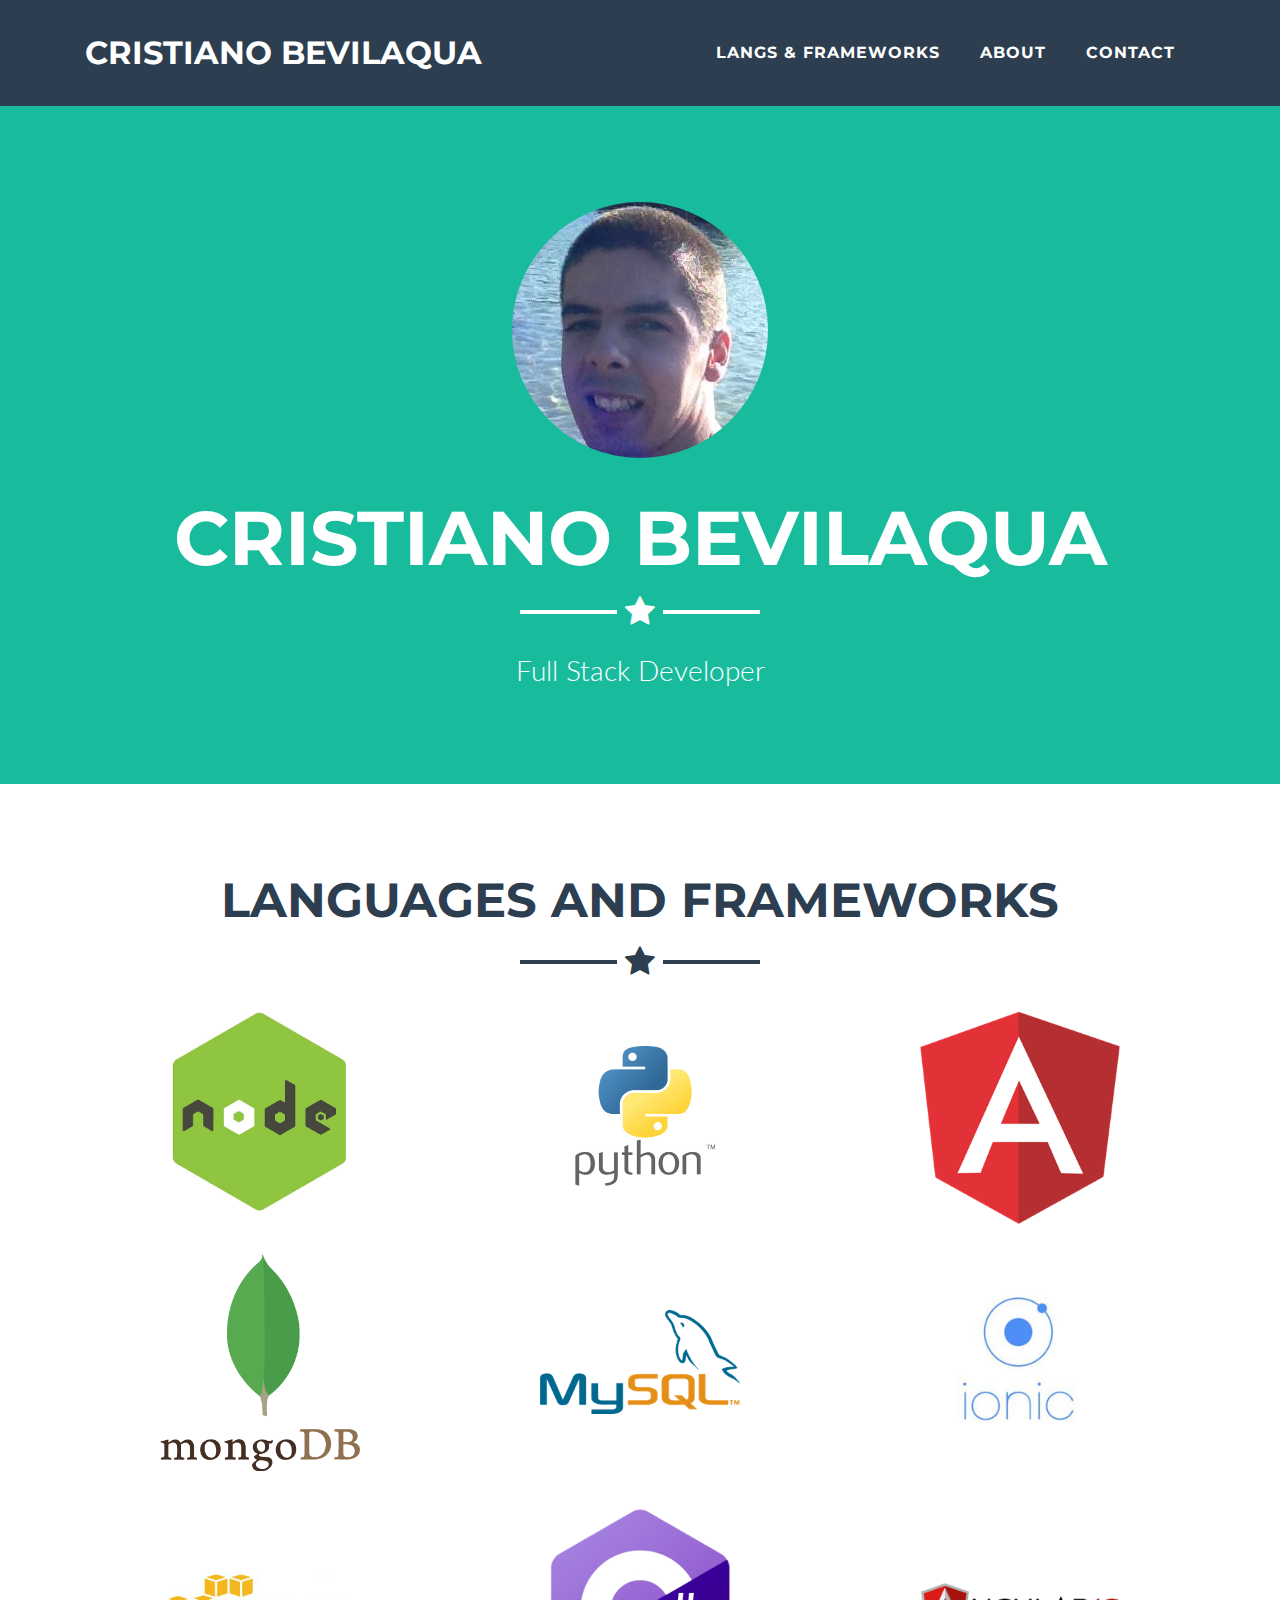
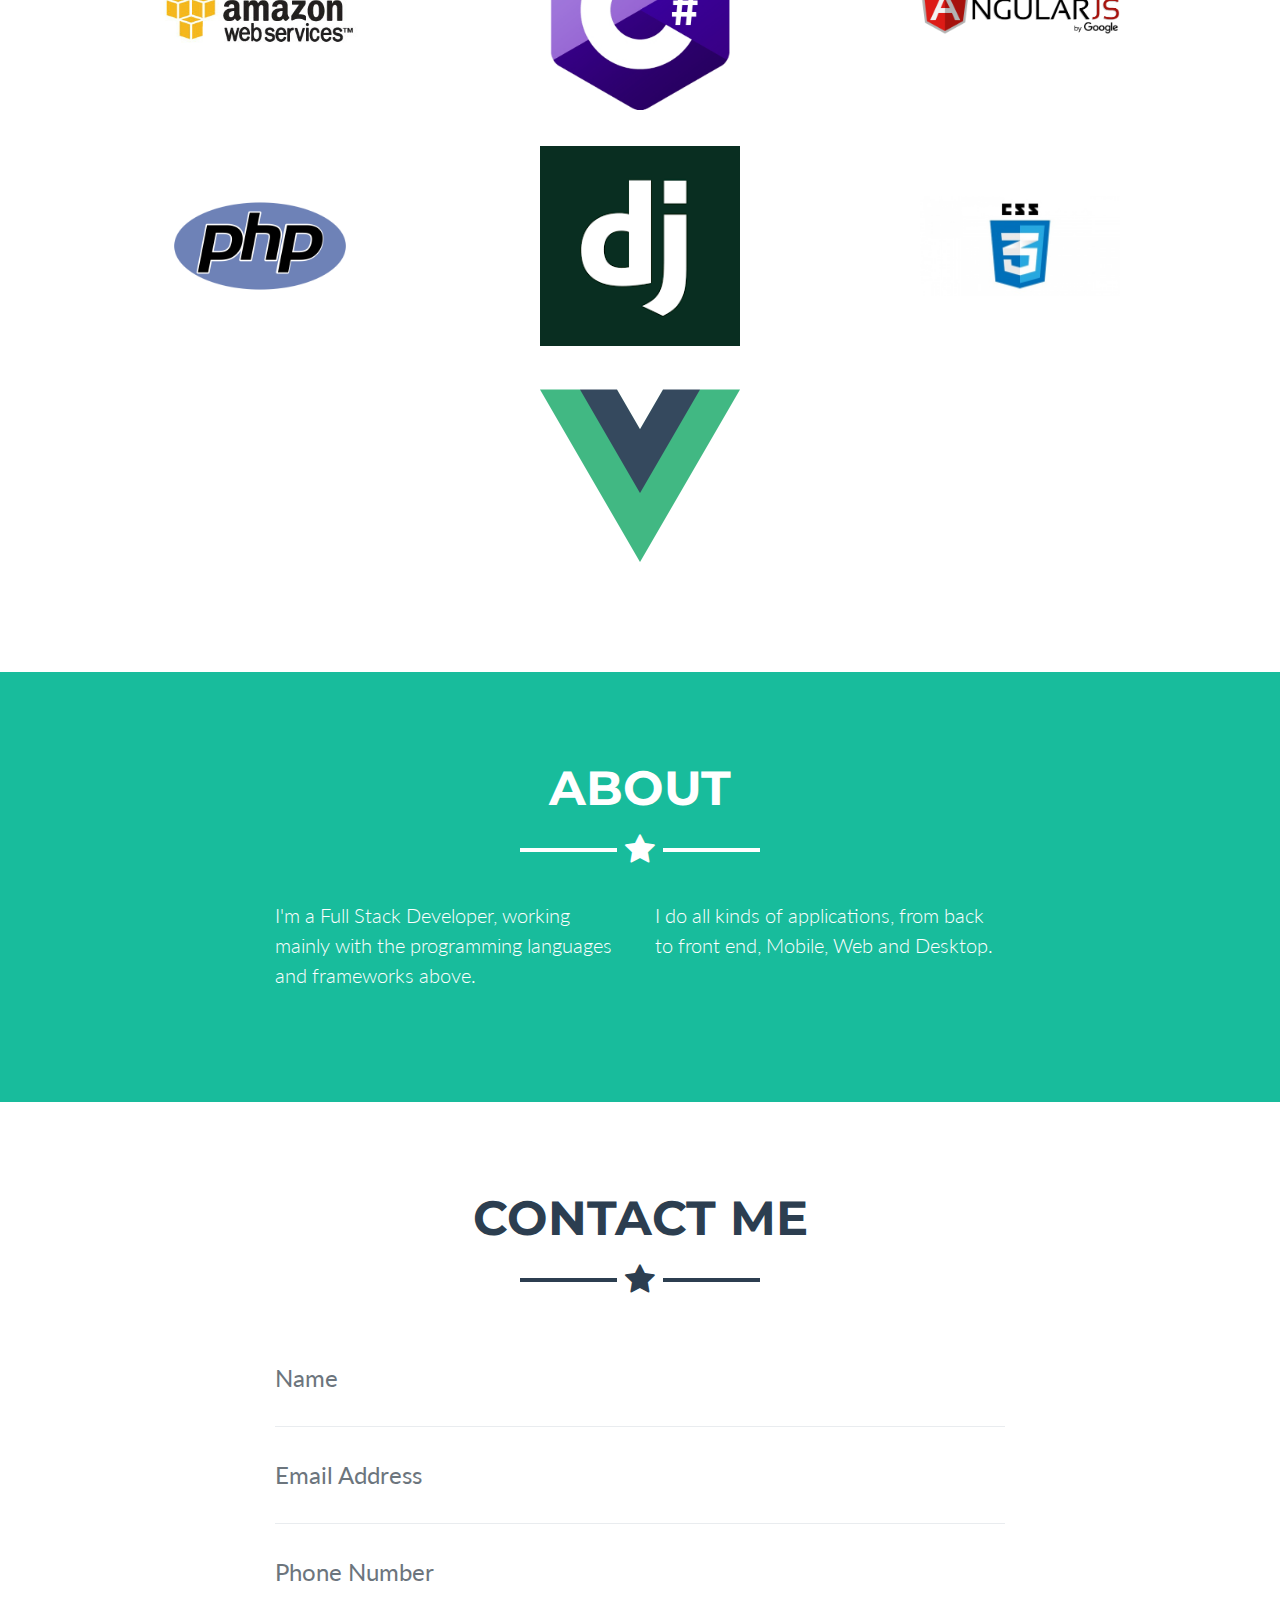
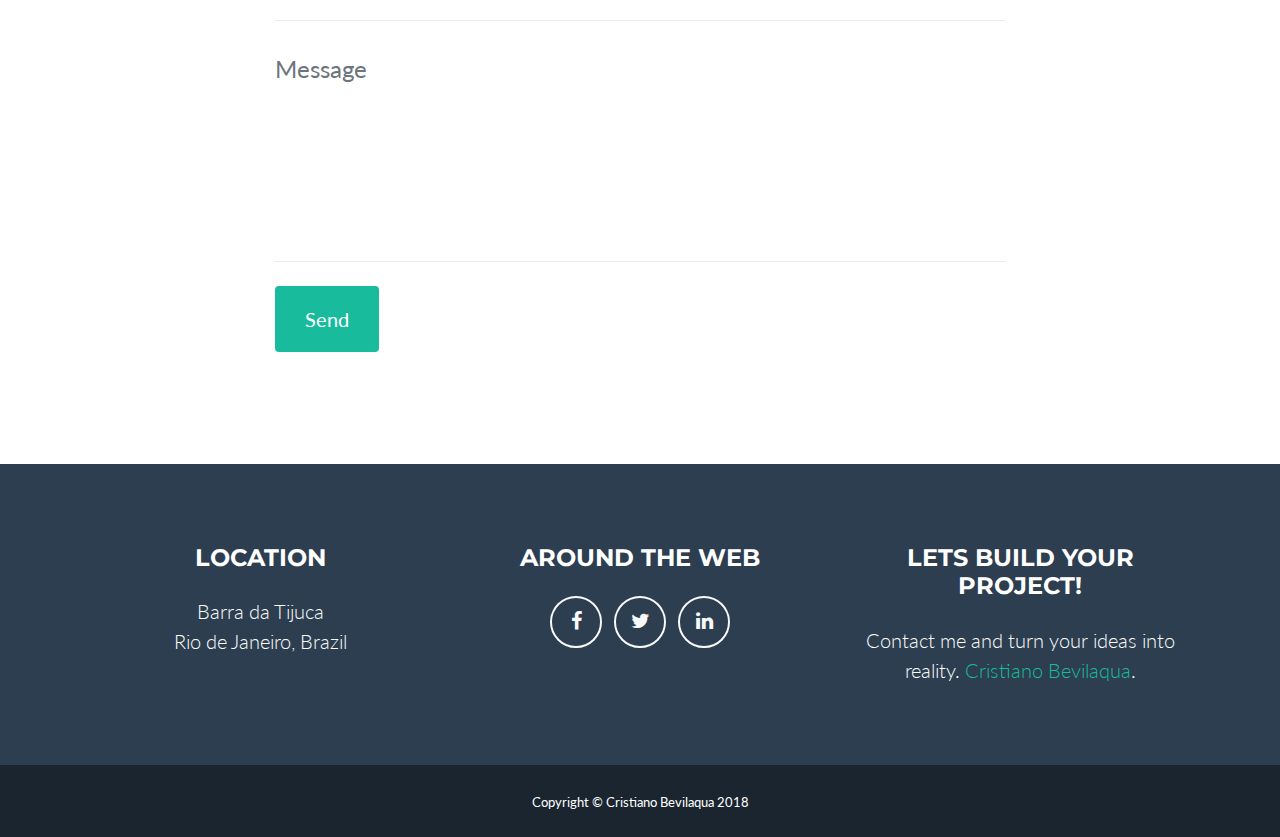
==== commit f2ee26ea: "removing modal" ====
--- a/index.html
+++ b/index.html
@@ -347,7 +347,7 @@
     <!-- Portfolio Modals -->
 
     <!-- Portfolio Modal 1 -->
-    <div class="portfolio-modal mfp-hide" id="portfolio-modal-1">
+    <!-- <div class="portfolio-modal mfp-hide" id="portfolio-modal-1">
       <div class="portfolio-modal-dialog bg-white">
         <a class="close-button d-none d-md-block portfolio-modal-dismiss" href="#">
           <i class="fa fa-3x fa-times"></i>
@@ -366,7 +366,7 @@
           </div>
         </div>
       </div>
-    </div>
+    </div> -->
 
     <!-- Bootstrap core JavaScript -->
     <script src="vendor/jquery/jquery.min.js"></script>
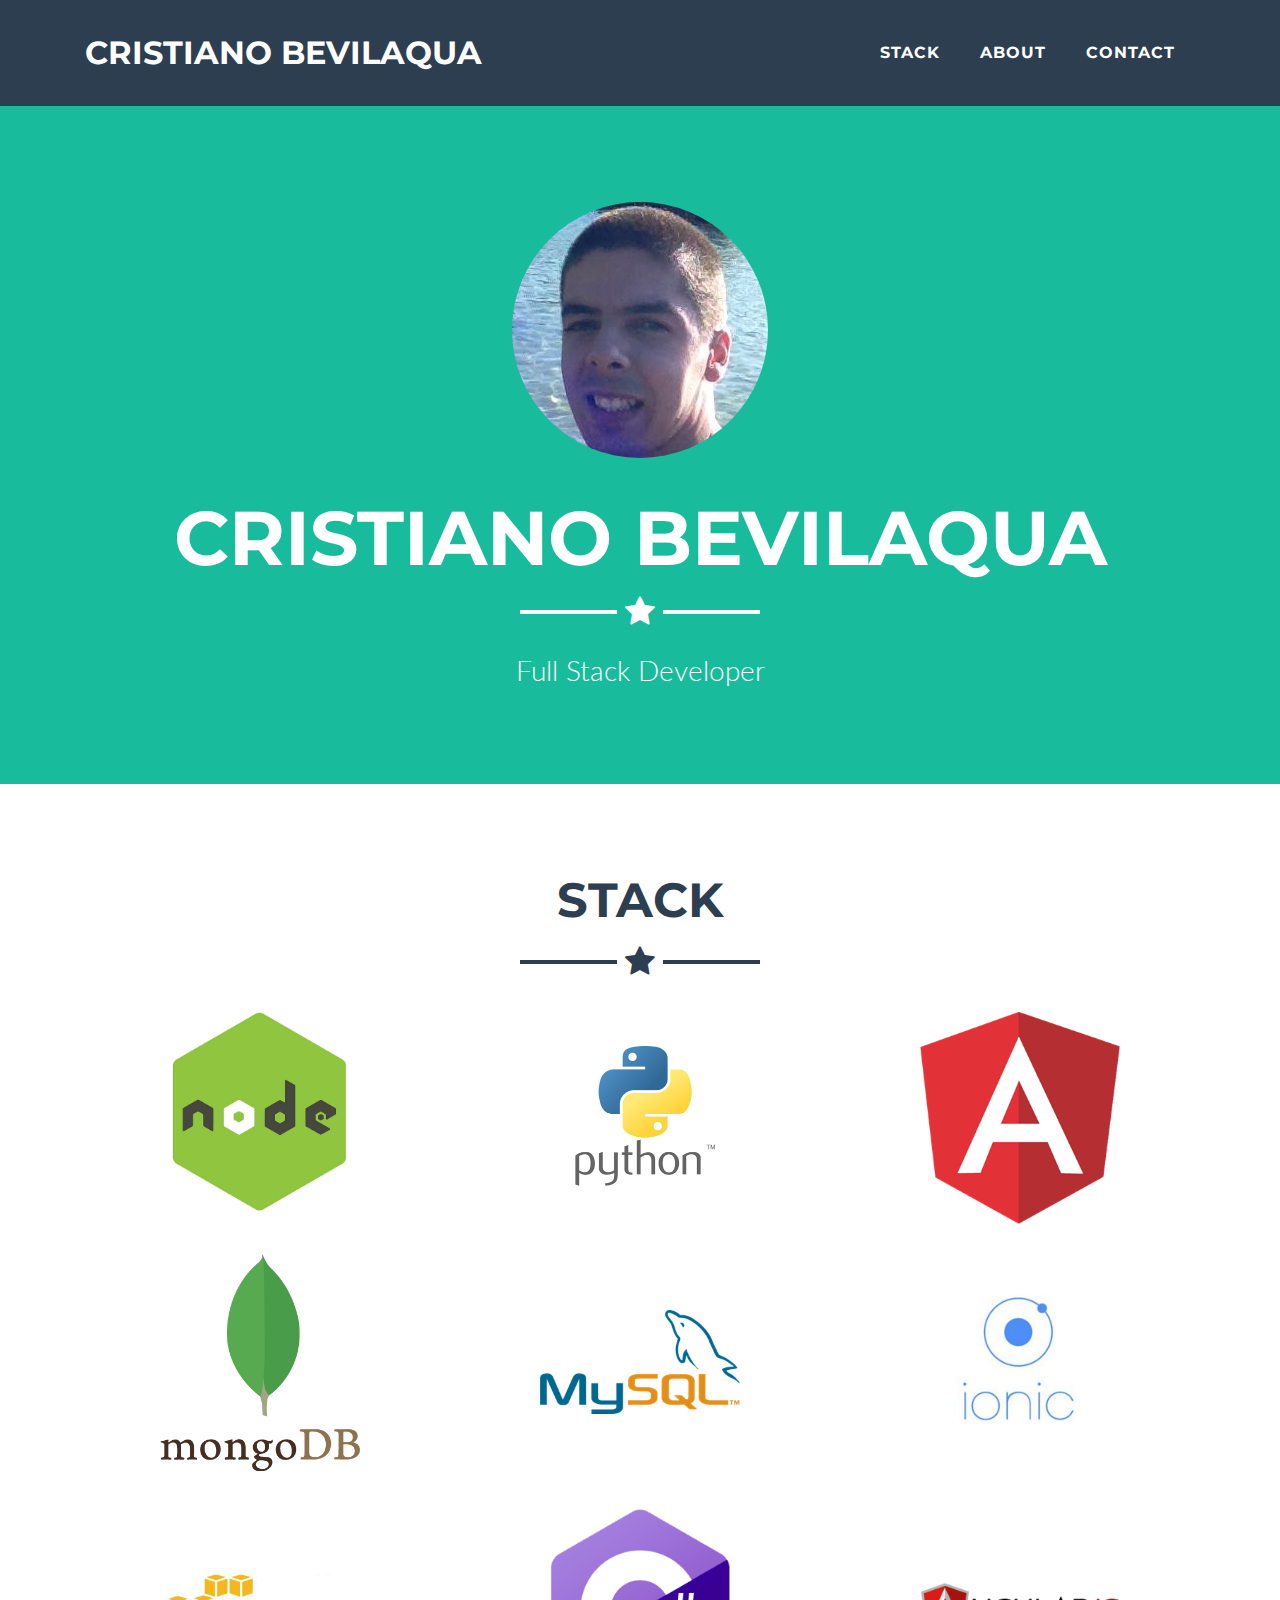
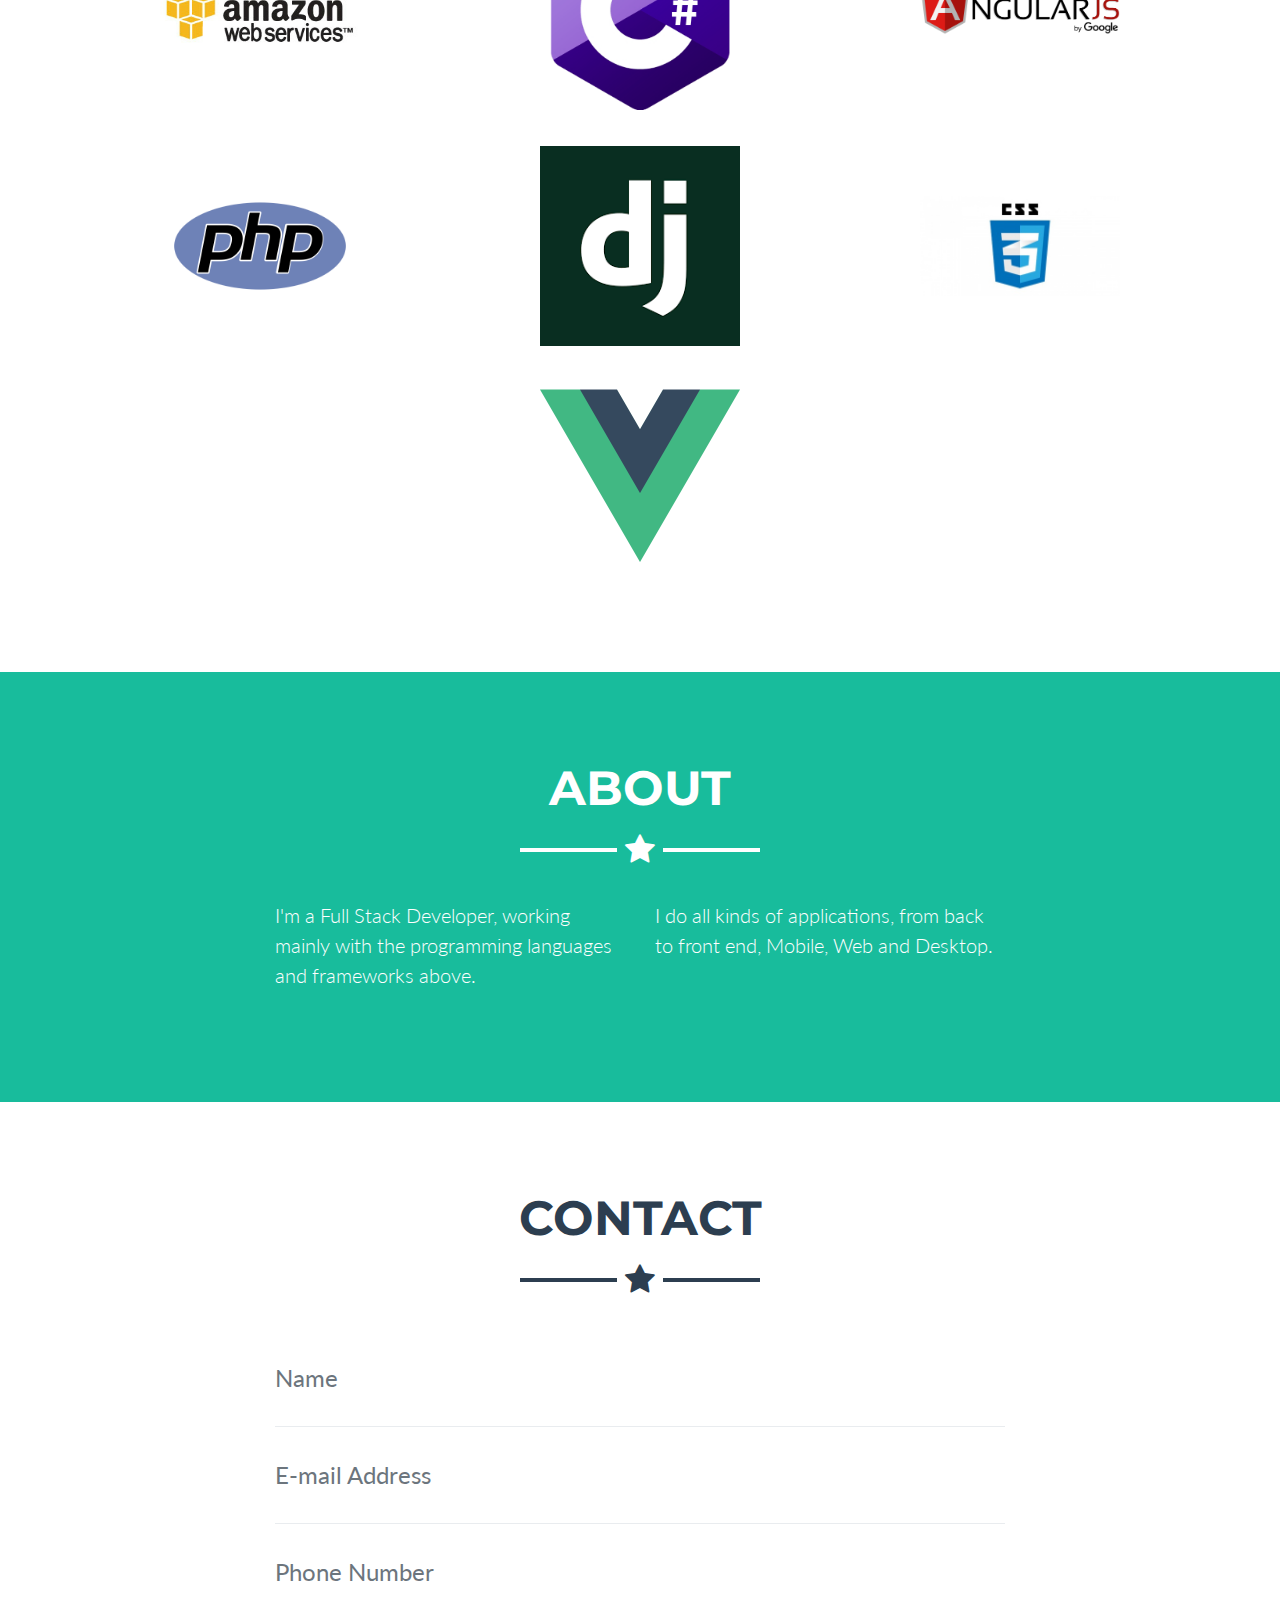
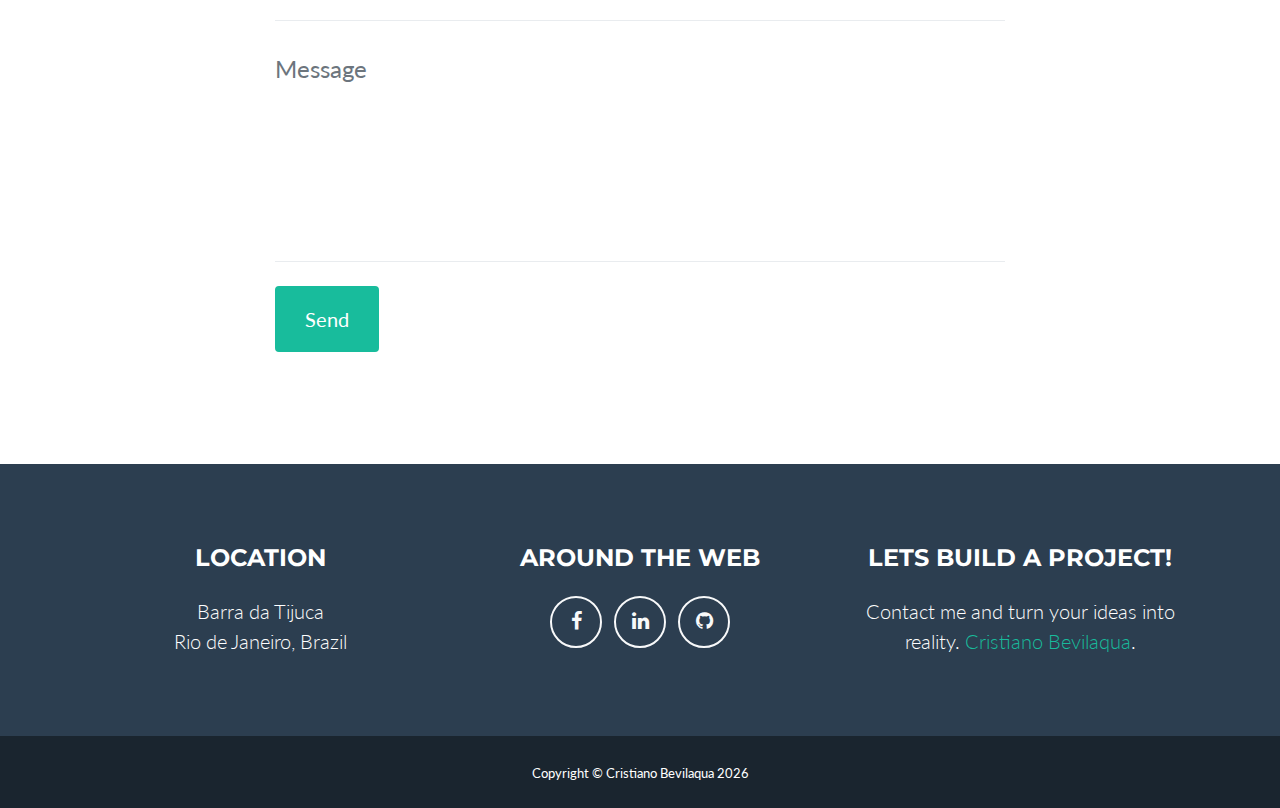
==== commit ac80df19: "adjustments" ====
--- a/index.html
+++ b/index.html
@@ -1,230 +1,238 @@
 <!DOCTYPE html>
 <html lang="en">
 
-  <head>
-
-    <meta charset="utf-8">
-    <meta name="viewport" content="width=device-width, initial-scale=1, shrink-to-fit=no">
-    <meta name="description" content="">
-    <meta name="author" content="cristiano.sar@gmail.com">
-
-    <title>Cristiano Bevilaqua</title>
-
-    <!-- Bootstrap core CSS -->
-    <link href="vendor/bootstrap/css/bootstrap.min.css" rel="stylesheet">
-
-    <!-- Custom fonts for this template -->
-    <link href="vendor/font-awesome/css/font-awesome.min.css" rel="stylesheet" type="text/css">
-    <link href="https://fonts.googleapis.com/css?family=Montserrat:400,700" rel="stylesheet" type="text/css">
-    <link href="https://fonts.googleapis.com/css?family=Lato:400,700,400italic,700italic" rel="stylesheet" type="text/css">
-
-    <!-- Custom styles for this template -->
-    <link href="css/freelancer.css" rel="stylesheet">
-
-  </head>
-
-  <body id="page-top">
-
-    <!-- Navigation -->
-    <nav class="navbar navbar-expand-lg bg-secondary fixed-top text-uppercase" id="mainNav">
-      <div class="container">
-        <a class="navbar-brand js-scroll-trigger" href="#page-top">Cristiano Bevilaqua</a>
-        <button class="navbar-toggler navbar-toggler-right text-uppercase bg-primary text-white rounded" type="button" data-toggle="collapse" data-target="#navbarResponsive" aria-controls="navbarResponsive" aria-expanded="false" aria-label="Toggle navigation">
-          Menu
-          <i class="fa fa-bars"></i>
-        </button>
-        <div class="collapse navbar-collapse" id="navbarResponsive">
-          <ul class="navbar-nav ml-auto">
-            <li class="nav-item mx-0 mx-lg-1">
-              <a class="nav-link py-3 px-0 px-lg-3 rounded js-scroll-trigger" href="#portfolio">Langs & Frameworks</a>
-            </li>
-            <li class="nav-item mx-0 mx-lg-1">
-              <a class="nav-link py-3 px-0 px-lg-3 rounded js-scroll-trigger" href="#about">About</a>
-            </li>
-            <li class="nav-item mx-0 mx-lg-1">
-              <a class="nav-link py-3 px-0 px-lg-3 rounded js-scroll-trigger" href="#contact">Contact</a>
-            </li>
-          </ul>
-        </div>
-      </div>
-    </nav>
-
-    <!-- Header -->
-    <header class="masthead bg-primary text-white text-center">
-      <div class="container">
-        <img class="img-fluid mb-5 d-block mx-auto profile-img" src="img/profile_new.png" alt="">
-        <h1 class="text-uppercase mb-0">Cristiano Bevilaqua</h1>
-        <hr class="star-light">
-        <h2 class="font-weight-light mb-0">Full Stack Developer</h2>
-      </div>
-    </header>
-
-    <!-- Portfolio Grid Section -->
-    <section class="portfolio" id="portfolio">
-      <div class="container">
-        <h2 class="text-center text-uppercase text-secondary mb-0">Languages and Frameworks</h2>
-        <hr class="star-dark mb-5">
-        <div class="row">
-          <div class="col-md-6 col-lg-4 text-center">
-            <a class="portfolio-item d-block mx-auto" href="https://nodejs.org" target="_blank">
-              <div class="portfolio-item-caption d-flex position-absolute h-100 w-100">
-                <div class="portfolio-item-caption-content my-auto w-100 text-center text-white">
-                  <i class="fa fa-search-plus fa-3x"></i>
-                </div>
-              </div>
-              <!-- <img class="img-fluid" src="img/portfolio/cabin.png" alt=""> -->
-              <img class="img-fluid" src="img/node_logo.jpg" alt="Node JS">
-            </a>
-          </div>
-          <div class="col-md-6 col-lg-4 text-center mg-auto">
-            <a class="portfolio-item d-block mx-auto" href="https://www.python.org/" target="_blank">
-              <div class="portfolio-item-caption d-flex position-absolute h-100 w-100">
-                <div class="portfolio-item-caption-content my-auto w-100 text-center text-white">
-                  <i class="fa fa-search-plus fa-3x"></i>
-                </div>
-              </div>
-              <!-- <img class="img-fluid" src="img/portfolio/cake.png" alt=""> -->
-              <img class="img-fluid" src="img/python_logo.jpg" alt="Python">
-            </a>
-          </div>
-          <div class="col-md-6 col-lg-4 text-center mg-auto">
-            <a class="portfolio-item d-block mx-auto" href="https://angular.io/" target="_blank">
-              <div class="portfolio-item-caption d-flex position-absolute h-100 w-100">
-                <div class="portfolio-item-caption-content my-auto w-100 text-center text-white">
-                  <i class="fa fa-search-plus fa-3x"></i>
-                </div>
-              </div>
-              <!-- <img class="img-fluid" src="img/portfolio/circus.png" alt=""> -->
-              <img class="img-fluid" src="img/angular_logo.png" alt="Angular">
-            </a>
-          </div>
-          <div class="col-md-6 col-lg-4 text-center mg-auto">
-            <a class="portfolio-item d-block mx-auto" href="https://www.mongodb.com/" target="_blank">
-              <div class="portfolio-item-caption d-flex position-absolute h-100 w-100">
-                <div class="portfolio-item-caption-content my-auto w-100 text-center text-white">
-                  <i class="fa fa-search-plus fa-3x"></i>
-                </div>
-              </div>
-              <!-- <img class="img-fluid" src="img/portfolio/game.png" alt=""> -->
-              <img class="img-fluid" src="img/mongodb_logo.png" alt="MongoDB">
-            </a>
-          </div>
-          <div class="col-md-6 col-lg-4 text-center mg-auto">
-            <a class="portfolio-item d-block mx-auto" href="https://www.mysql.com/" target="_blank">
-              <div class="portfolio-item-caption d-flex position-absolute h-100 w-100">
-                <div class="portfolio-item-caption-content my-auto w-100 text-center text-white">
-                  <i class="fa fa-search-plus fa-3x"></i>
-                </div>
-              </div>
-              <!-- <img class="img-fluid" src="img/portfolio/safe.png" alt=""> -->
-              <img class="img-fluid" src="img/mysql_logo.png" alt="MySQL">
-            </a>
-          </div>
-          <div class="col-md-6 col-lg-4 text-center mg-auto">
-            <a class="portfolio-item d-block mx-auto" href="https://ionicframework.com/" target="_blank">
-              <div class="portfolio-item-caption d-flex position-absolute h-100 w-100">
-                <div class="portfolio-item-caption-content my-auto w-100 text-center text-white">
-                  <i class="fa fa-search-plus fa-3x"></i>
-                </div>
-              </div>
-              <!-- <img class="img-fluid" src="img/portfolio/submarine.png" alt=""> -->
-              <img class="img-fluid" src="img/ionic_logo.jpg" alt="Ionic Framework">
-            </a>
-          </div>
-          <div class="col-md-6 col-lg-4 text-center mg-auto">
-            <a class="portfolio-item d-block mx-auto" href="https://aws.amazon.com/pt/" target="_blank">
-              <div class="portfolio-item-caption d-flex position-absolute h-100 w-100">
-                <div class="portfolio-item-caption-content my-auto w-100 text-center text-white">
-                  <i class="fa fa-search-plus fa-3x"></i>
-                </div>
-              </div>
-              <!-- <img class="img-fluid" src="img/portfolio/submarine.png" alt=""> -->
-              <img class="img-fluid" src="img/aws_logo.jpg" alt="Amazon Web Servces">
-            </a>
-          </div>
-          <div class="col-md-6 col-lg-4 text-center mg-auto">
-            <a class="portfolio-item d-block mx-auto" href="https://www.microsoft.com/net/" target="_blank">
-              <div class="portfolio-item-caption d-flex position-absolute h-100 w-100">
-                <div class="portfolio-item-caption-content my-auto w-100 text-center text-white">
-                  <i class="fa fa-search-plus fa-3x"></i>
-                </div>
-              </div>
-              <!-- <img class="img-fluid" src="img/portfolio/submarine.png" alt=""> -->
-              <img class="img-fluid" src="img/csharp_logo.png" alt=".NET Framework">
-            </a>
-          </div>
-          <div class="col-md-6 col-lg-4 text-center mg-auto">
-            <a class="portfolio-item d-block mx-auto" href="https://angularjs.org/" target="_blank">
-              <div class="portfolio-item-caption d-flex position-absolute h-100 w-100">
-                <div class="portfolio-item-caption-content my-auto w-100 text-center text-white">
-                  <i class="fa fa-search-plus fa-3x"></i>
-                </div>
-              </div>
-              <!-- <img class="img-fluid" src="img/portfolio/submarine.png" alt=""> -->
-              <img class="img-fluid" src="img/angularjs_logo.png" alt="Angular JS">
-            </a>
-          </div>
-          <div class="col-md-6 col-lg-4 text-center mg-auto">
-            <a class="portfolio-item d-block mx-auto" href="http://www.php.net/" target="_blank">
-              <div class="portfolio-item-caption d-flex position-absolute h-100 w-100">
-                <div class="portfolio-item-caption-content my-auto w-100 text-center text-white">
-                  <i class="fa fa-search-plus fa-3x"></i>
-                </div>
-              </div>
-              <!-- <img class="img-fluid" src="img/portfolio/submarine.png" alt=""> -->
-              <img class="img-fluid" src="img/php_logo.png" alt="PHP">
-            </a>
-          </div>
-          <div class="col-md-6 col-lg-4 text-center mg-auto">
-            <a class="portfolio-item d-block mx-auto" href="https://www.djangoproject.com/" target="_blank">
-              <div class="portfolio-item-caption d-flex position-absolute h-100 w-100">
-                <div class="portfolio-item-caption-content my-auto w-100 text-center text-white">
-                  <i class="fa fa-search-plus fa-3x"></i>
-                </div>
-              </div>
-              <!-- <img class="img-fluid" src="img/portfolio/submarine.png" alt=""> -->
-              <img class="img-fluid" src="img/django_logo.png" alt="Django Framework">
-            </a>
-          </div>
-          <div class="col-md-6 col-lg-4 text-center mg-auto">
-            <a class="portfolio-item d-block mx-auto" href="https://www.w3schools.com/css/default.asp" target="_blank">
-              <div class="portfolio-item-caption d-flex position-absolute h-100 w-100">
-                <div class="portfolio-item-caption-content my-auto w-100 text-center text-white">
-                  <i class="fa fa-search-plus fa-3x"></i>
-                </div>
-              </div>
-              <!-- <img class="img-fluid" src="img/portfolio/submarine.png" alt=""> -->
-              <img class="img-fluid" src="img/css_logo.jpg" alt="CSS">
-            </a>
-          </div>
-          <div class="col-md-6 col-lg-4 text-center mg-auto">
-            <a class="portfolio-item d-block mx-auto" href="https://vuejs.org/" target="_blank">
-              <div class="portfolio-item-caption d-flex position-absolute h-100 w-100">
-                <div class="portfolio-item-caption-content my-auto w-100 text-center text-white">
-                  <i class="fa fa-search-plus fa-3x"></i>
-                </div>
-              </div>
-              <!-- <img class="img-fluid" src="img/portfolio/submarine.png" alt=""> -->
-              <img class="img-fluid" src="img/vue_logo.png" alt="Vue JS">
-            </a>
-          </div>
-        </div>
-      </div>
-    </section>
-
-    <!-- About Section -->
-    <section class="bg-primary text-white mb-0" id="about">
-      <div class="container">
-        <h2 class="text-center text-uppercase text-white">About</h2>
-        <hr class="star-light mb-5">
-        <div class="row">
-          <div class="col-lg-4 ml-auto">
-            <p class="lead">I'm a Full Stack Developer, working mainly with the programming languages and frameworks above.</p>
-          </div>
-          <div class="col-lg-4 mr-auto">
-            <p class="lead">I do all kinds of applications, from back to front end, Mobile, Web and Desktop.</p>
-          </div>
-        </div>
+<head>
+	<!-- Global site tag (gtag.js) - Google Analytics -->
+	<script async src="https://www.googletagmanager.com/gtag/js?id=UA-122242875-1"></script>
+	<script>
+		window.dataLayer = window.dataLayer || [];
+		function gtag(){dataLayer.push(arguments);}
+		gtag('js', new Date());
+
+		gtag('config', 'UA-122242875-1');
+	</script>
+	<meta charset="utf-8">
+	<meta name="viewport" content="width=device-width, initial-scale=1, shrink-to-fit=no">
+	<meta name="description" content="A Full Stack Developer Website">
+	<meta name="author" content="cristiano.sar@gmail.com">
+
+	<title>Cristiano Bevilaqua</title>
+
+	<!-- Bootstrap core CSS -->
+	<link href="vendor/bootstrap/css/bootstrap.min.css" rel="stylesheet">
+
+	<!-- Custom fonts for this template -->
+	<link href="vendor/font-awesome/css/font-awesome.min.css" rel="stylesheet" type="text/css">
+	<link href="https://fonts.googleapis.com/css?family=Montserrat:400,700" rel="stylesheet" type="text/css">
+	<link href="https://fonts.googleapis.com/css?family=Lato:400,700,400italic,700italic" rel="stylesheet" type="text/css">
+
+	<!-- Custom styles for this template -->
+	<link href="css/freelancer.css" rel="stylesheet">
+
+</head>
+
+<body id="page-top">
+
+	<!-- Navigation -->
+	<nav class="navbar navbar-expand-lg bg-secondary fixed-top text-uppercase" id="mainNav">
+		<div class="container">
+			<a class="navbar-brand js-scroll-trigger" href="#page-top">Cristiano Bevilaqua</a>
+			<button class="navbar-toggler navbar-toggler-right text-uppercase bg-primary text-white rounded" type="button" data-toggle="collapse" data-target="#navbarResponsive" aria-controls="navbarResponsive" aria-expanded="false" aria-label="Toggle navigation">
+				Menu
+				<i class="fa fa-bars"></i>
+			</button>
+			<div class="collapse navbar-collapse" id="navbarResponsive">
+				<ul class="navbar-nav ml-auto">
+					<li class="nav-item mx-0 mx-lg-1">
+						<a class="nav-link py-3 px-0 px-lg-3 rounded js-scroll-trigger" href="#portfolio">Stack</a>
+					</li>
+					<li class="nav-item mx-0 mx-lg-1">
+						<a class="nav-link py-3 px-0 px-lg-3 rounded js-scroll-trigger" href="#about">About</a>
+					</li>
+					<li class="nav-item mx-0 mx-lg-1">
+						<a class="nav-link py-3 px-0 px-lg-3 rounded js-scroll-trigger" href="#contact">Contact</a>
+					</li>
+				</ul>
+			</div>
+		</div>
+	</nav>
+
+	<!-- Header -->
+	<header class="masthead bg-primary text-white text-center">
+		<div class="container">
+			<img class="img-fluid mb-5 d-block mx-auto profile-img" src="img/profile_new.png" alt="">
+			<h1 class="text-uppercase mb-0">Cristiano Bevilaqua</h1>
+			<hr class="star-light">
+			<h2 class="font-weight-light mb-0">Full Stack Developer</h2>
+		</div>
+	</header>
+
+	<!-- Portfolio Grid Section -->
+	<section class="portfolio" id="portfolio">
+		<div class="container">
+			<h2 class="text-center text-uppercase text-secondary mb-0">Stack</h2>
+			<hr class="star-dark mb-5">
+			<div class="row">
+				<div class="col-md-6 col-lg-4 text-center">
+					<a class="portfolio-item d-block mx-auto" href="https://nodejs.org" target="_blank">
+						<div class="portfolio-item-caption d-flex position-absolute h-100 w-100">
+							<div class="portfolio-item-caption-content my-auto w-100 text-center text-white">
+								<i class="fa fa-search-plus fa-3x"></i>
+							</div>
+						</div>
+						<!-- <img class="img-fluid" src="img/portfolio/cabin.png" alt=""> -->
+						<img class="img-fluid" src="img/node_logo.jpg" alt="Node JS">
+					</a>
+				</div>
+				<div class="col-md-6 col-lg-4 text-center mg-auto">
+					<a class="portfolio-item d-block mx-auto" href="https://www.python.org/" target="_blank">
+						<div class="portfolio-item-caption d-flex position-absolute h-100 w-100">
+							<div class="portfolio-item-caption-content my-auto w-100 text-center text-white">
+								<i class="fa fa-search-plus fa-3x"></i>
+							</div>
+						</div>
+						<!-- <img class="img-fluid" src="img/portfolio/cake.png" alt=""> -->
+						<img class="img-fluid" src="img/python_logo.jpg" alt="Python">
+					</a>
+				</div>
+				<div class="col-md-6 col-lg-4 text-center mg-auto">
+					<a class="portfolio-item d-block mx-auto" href="https://angular.io/" target="_blank">
+						<div class="portfolio-item-caption d-flex position-absolute h-100 w-100">
+							<div class="portfolio-item-caption-content my-auto w-100 text-center text-white">
+								<i class="fa fa-search-plus fa-3x"></i>
+							</div>
+						</div>
+						<!-- <img class="img-fluid" src="img/portfolio/circus.png" alt=""> -->
+						<img class="img-fluid" src="img/angular_logo.png" alt="Angular">
+					</a>
+				</div>
+				<div class="col-md-6 col-lg-4 text-center mg-auto">
+					<a class="portfolio-item d-block mx-auto" href="https://www.mongodb.com/" target="_blank">
+						<div class="portfolio-item-caption d-flex position-absolute h-100 w-100">
+							<div class="portfolio-item-caption-content my-auto w-100 text-center text-white">
+								<i class="fa fa-search-plus fa-3x"></i>
+							</div>
+						</div>
+						<!-- <img class="img-fluid" src="img/portfolio/game.png" alt=""> -->
+						<img class="img-fluid" src="img/mongodb_logo.png" alt="MongoDB">
+					</a>
+				</div>
+				<div class="col-md-6 col-lg-4 text-center mg-auto">
+					<a class="portfolio-item d-block mx-auto" href="https://www.mysql.com/" target="_blank">
+						<div class="portfolio-item-caption d-flex position-absolute h-100 w-100">
+							<div class="portfolio-item-caption-content my-auto w-100 text-center text-white">
+								<i class="fa fa-search-plus fa-3x"></i>
+							</div>
+						</div>
+						<!-- <img class="img-fluid" src="img/portfolio/safe.png" alt=""> -->
+						<img class="img-fluid" src="img/mysql_logo.png" alt="MySQL">
+					</a>
+				</div>
+				<div class="col-md-6 col-lg-4 text-center mg-auto">
+					<a class="portfolio-item d-block mx-auto" href="https://ionicframework.com/" target="_blank">
+						<div class="portfolio-item-caption d-flex position-absolute h-100 w-100">
+							<div class="portfolio-item-caption-content my-auto w-100 text-center text-white">
+								<i class="fa fa-search-plus fa-3x"></i>
+							</div>
+						</div>
+						<!-- <img class="img-fluid" src="img/portfolio/submarine.png" alt=""> -->
+						<img class="img-fluid" src="img/ionic_logo.jpg" alt="Ionic Framework">
+					</a>
+				</div>
+				<div class="col-md-6 col-lg-4 text-center mg-auto">
+					<a class="portfolio-item d-block mx-auto" href="https://aws.amazon.com/pt/" target="_blank">
+						<div class="portfolio-item-caption d-flex position-absolute h-100 w-100">
+							<div class="portfolio-item-caption-content my-auto w-100 text-center text-white">
+								<i class="fa fa-search-plus fa-3x"></i>
+							</div>
+						</div>
+						<!-- <img class="img-fluid" src="img/portfolio/submarine.png" alt=""> -->
+						<img class="img-fluid" src="img/aws_logo.jpg" alt="Amazon Web Servces">
+					</a>
+				</div>
+				<div class="col-md-6 col-lg-4 text-center mg-auto">
+					<a class="portfolio-item d-block mx-auto" href="https://www.microsoft.com/net/" target="_blank">
+						<div class="portfolio-item-caption d-flex position-absolute h-100 w-100">
+							<div class="portfolio-item-caption-content my-auto w-100 text-center text-white">
+								<i class="fa fa-search-plus fa-3x"></i>
+							</div>
+						</div>
+						<!-- <img class="img-fluid" src="img/portfolio/submarine.png" alt=""> -->
+						<img class="img-fluid" src="img/csharp_logo.png" alt=".NET Framework">
+					</a>
+				</div>
+				<div class="col-md-6 col-lg-4 text-center mg-auto">
+					<a class="portfolio-item d-block mx-auto" href="https://angularjs.org/" target="_blank">
+						<div class="portfolio-item-caption d-flex position-absolute h-100 w-100">
+							<div class="portfolio-item-caption-content my-auto w-100 text-center text-white">
+								<i class="fa fa-search-plus fa-3x"></i>
+							</div>
+						</div>
+						<!-- <img class="img-fluid" src="img/portfolio/submarine.png" alt=""> -->
+						<img class="img-fluid" src="img/angularjs_logo.png" alt="Angular JS">
+					</a>
+				</div>
+				<div class="col-md-6 col-lg-4 text-center mg-auto">
+					<a class="portfolio-item d-block mx-auto" href="http://www.php.net/" target="_blank">
+						<div class="portfolio-item-caption d-flex position-absolute h-100 w-100">
+							<div class="portfolio-item-caption-content my-auto w-100 text-center text-white">
+								<i class="fa fa-search-plus fa-3x"></i>
+							</div>
+						</div>
+						<!-- <img class="img-fluid" src="img/portfolio/submarine.png" alt=""> -->
+						<img class="img-fluid" src="img/php_logo.png" alt="PHP">
+					</a>
+				</div>
+				<div class="col-md-6 col-lg-4 text-center mg-auto">
+					<a class="portfolio-item d-block mx-auto" href="https://www.djangoproject.com/" target="_blank">
+						<div class="portfolio-item-caption d-flex position-absolute h-100 w-100">
+							<div class="portfolio-item-caption-content my-auto w-100 text-center text-white">
+								<i class="fa fa-search-plus fa-3x"></i>
+							</div>
+						</div>
+						<!-- <img class="img-fluid" src="img/portfolio/submarine.png" alt=""> -->
+						<img class="img-fluid" src="img/django_logo.png" alt="Django Framework">
+					</a>
+				</div>
+				<div class="col-md-6 col-lg-4 text-center mg-auto">
+					<a class="portfolio-item d-block mx-auto" href="https://www.w3schools.com/css/default.asp" target="_blank">
+						<div class="portfolio-item-caption d-flex position-absolute h-100 w-100">
+							<div class="portfolio-item-caption-content my-auto w-100 text-center text-white">
+								<i class="fa fa-search-plus fa-3x"></i>
+							</div>
+						</div>
+						<!-- <img class="img-fluid" src="img/portfolio/submarine.png" alt=""> -->
+						<img class="img-fluid" src="img/css_logo.jpg" alt="CSS">
+					</a>
+				</div>
+				<div class="col-md-6 col-lg-4 text-center mg-auto">
+					<a class="portfolio-item d-block mx-auto" href="https://vuejs.org/" target="_blank">
+						<div class="portfolio-item-caption d-flex position-absolute h-100 w-100">
+							<div class="portfolio-item-caption-content my-auto w-100 text-center text-white">
+								<i class="fa fa-search-plus fa-3x"></i>
+							</div>
+						</div>
+						<!-- <img class="img-fluid" src="img/portfolio/submarine.png" alt=""> -->
+						<img class="img-fluid" src="img/vue_logo.png" alt="Vue JS">
+					</a>
+				</div>
+			</div>
+		</div>
+	</section>
+
+	<!-- About Section -->
+	<section class="bg-primary text-white mb-0" id="about">
+		<div class="container">
+			<h2 class="text-center text-uppercase text-white">About</h2>
+			<hr class="star-light mb-5">
+			<div class="row">
+				<div class="col-lg-4 ml-auto">
+					<p class="lead">I'm a Full Stack Developer, working mainly with the programming languages and frameworks above.</p>
+				</div>
+				<div class="col-lg-4 mr-auto">
+					<p class="lead">I do all kinds of applications, from back to front end, Mobile, Web and Desktop.</p>
+				</div>
+			</div>
         <!-- <div class="text-center mt-4">
           <a class="btn btn-xl btn-outline-light" href="#">
             <i class="fa fa-download mr-2"></i>
@@ -236,117 +244,107 @@
 
     <!-- Contact Section -->
     <section id="contact">
-      <div class="container">
-        <h2 class="text-center text-uppercase text-secondary mb-0">Contact Me</h2>
-        <hr class="star-dark mb-5">
-        <div class="row">
-          <div class="col-lg-8 mx-auto">
-            <!-- To configure the contact form email address, go to mail/contact_me.php and update the email address in the PHP file on line 19. -->
-            <!-- The form should work on most web servers, but if the form is not working you may need to configure your web server differently. -->
-            <form name="sentMessage" id="contactForm" novalidate="novalidate">
-              <div class="control-group">
-                <div class="form-group floating-label-form-group controls mb-0 pb-2">
-                  <label>Name</label>
-                  <input class="form-control" id="name" type="text" placeholder="Name" required="required" data-validation-required-message="Please enter your name.">
-                  <p class="help-block text-danger"></p>
-                </div>
-              </div>
-              <div class="control-group">
-                <div class="form-group floating-label-form-group controls mb-0 pb-2">
-                  <label>Email Address</label>
-                  <input class="form-control" id="email" type="email" placeholder="Email Address" required="required" data-validation-required-message="Please enter your email address.">
-                  <p class="help-block text-danger"></p>
-                </div>
-              </div>
-              <div class="control-group">
-                <div class="form-group floating-label-form-group controls mb-0 pb-2">
-                  <label>Phone Number</label>
-                  <input class="form-control" id="phone" type="tel" placeholder="Phone Number" required="required" data-validation-required-message="Please enter your phone number.">
-                  <p class="help-block text-danger"></p>
-                </div>
-              </div>
-              <div class="control-group">
-                <div class="form-group floating-label-form-group controls mb-0 pb-2">
-                  <label>Message</label>
-                  <textarea class="form-control" id="message" rows="5" placeholder="Message" required="required" data-validation-required-message="Please enter a message."></textarea>
-                  <p class="help-block text-danger"></p>
-                </div>
-              </div>
-              <br>
-              <div id="success"></div>
-              <div class="form-group">
-                <button type="submit" class="btn btn-primary btn-xl" id="sendMessageButton">Send</button>
-              </div>
-            </form>
-          </div>
-        </div>
-      </div>
+    	<div class="container">
+    		<h2 class="text-center text-uppercase text-secondary mb-0">Contact</h2>
+    		<hr class="star-dark mb-5">
+    		<div class="row">
+    			<div class="col-lg-8 mx-auto">
+    				<!-- To configure the contact form email address, go to mail/contact_me.php and update the email address in the PHP file on line 19. -->
+    				<!-- The form should work on most web servers, but if the form is not working you may need to configure your web server differently. -->
+    				<form name="sentMessage" id="contactForm" novalidate="novalidate">
+    					<div class="control-group">
+    						<div class="form-group floating-label-form-group controls mb-0 pb-2">
+    							<label>Name</label>
+    							<input class="form-control" id="name" name="name" type="text" placeholder="Name" required="required" data-validation-required-message="Please enter your name.">
+    							<p class="help-block text-danger"></p>
+    						</div>
+    					</div>
+    					<div class="control-group">
+    						<div class="form-group floating-label-form-group controls mb-0 pb-2">
+    							<label>E-mail address</label>
+    							<input class="form-control" id="email" name="email" type="email" placeholder="E-mail Address" required="required" data-validation-required-message="Please enter your e-mail address.">
+    							<p class="help-block text-danger"></p>
+    						</div>
+    					</div>
+    					<div class="control-group">
+    						<div class="form-group floating-label-form-group controls mb-0 pb-2">
+    							<label>Phone number</label>
+    							<input class="form-control" id="phone" name="phone" type="tel" placeholder="Phone Number" required="required" data-validation-required-message="Please enter your phone number.">
+    							<p class="help-block text-danger"></p>
+    						</div>
+    					</div>
+    					<div class="control-group">
+    						<div class="form-group floating-label-form-group controls mb-0 pb-2">
+    							<label>Message</label>
+    							<textarea class="form-control" id="message" name="message" rows="5" placeholder="Message" required="required" data-validation-required-message="Please enter a message."></textarea>
+    							<p class="help-block text-danger"></p>
+    						</div>
+    					</div>
+    					<br>
+    					<div id="success"></div>
+    					<div class="form-group">
+    						<button type="submit" class="btn btn-primary btn-xl" id="sendMessageButton">Send</button>
+    					</div>
+    				</form>
+    			</div>
+    		</div>
+    	</div>
     </section>
 
     <!-- Footer -->
     <footer class="footer text-center">
-      <div class="container">
-        <div class="row">
-          <div class="col-md-4 mb-5 mb-lg-0">
-            <h4 class="text-uppercase mb-4">Location</h4>
-            <p class="lead mb-0">Barra da Tijuca
-              <br>Rio de Janeiro, Brazil</p>
-          </div>
-          <div class="col-md-4 mb-5 mb-lg-0">
-            <h4 class="text-uppercase mb-4">Around the Web</h4>
-            <ul class="list-inline mb-0">
-              <li class="list-inline-item">
-                <a class="btn btn-outline-light btn-social text-center rounded-circle" href="https://facebook.com/cristiano.bevilaqua">
-                  <i class="fa fa-fw fa-facebook"></i>
-                </a>
-              </li>
-              <!-- <li class="list-inline-item">
-                <a class="btn btn-outline-light btn-social text-center rounded-circle" href="#">
-                  <i class="fa fa-fw fa-google-plus"></i>
-                </a>
-              </li> -->
-              <li class="list-inline-item">
-                <a class="btn btn-outline-light btn-social text-center rounded-circle" href="https://twitter.com/cristiano_csbs">
-                  <i class="fa fa-fw fa-twitter"></i>
-                </a>
-              </li>
-              <li class="list-inline-item">
-                <a class="btn btn-outline-light btn-social text-center rounded-circle" href="https://www.linkedin.com/in/cristiano-sarmento/">
-                  <i class="fa fa-fw fa-linkedin"></i>
-                </a>
-              </li>
-              <!-- <li class="list-inline-item">
-                <a class="btn btn-outline-light btn-social text-center rounded-circle" href="#">
-                  <i class="fa fa-fw fa-dribbble"></i>
-                </a>
-              </li> -->
-            </ul>
-          </div>
-          <div class="col-md-4">
-            <h4 class="text-uppercase mb-4">Lets build your project!</h4>
-            <p class="lead mb-0">Contact me and turn your ideas into reality.
-              <a href="https://cbevilaqua.github.io">Cristiano Bevilaqua</a>.</p>
-          </div>
-        </div>
-      </div>
-    </footer>
-
-    <div class="copyright py-4 text-center text-white">
-      <div class="container">
-        <small>Copyright &copy; Cristiano Bevilaqua 2018</small>
-      </div>
-    </div>
-
-    <!-- Scroll to Top Button (Only visible on small and extra-small screen sizes) -->
-    <div class="scroll-to-top d-lg-none position-fixed ">
-      <a class="js-scroll-trigger d-block text-center text-white rounded" href="#page-top">
-        <i class="fa fa-chevron-up"></i>
-      </a>
-    </div>
-
-    <!-- Portfolio Modals -->
-
-    <!-- Portfolio Modal 1 -->
+    	<div class="container">
+    		<div class="row">
+    			<div class="col-md-4 mb-5 mb-lg-0">
+    				<h4 class="text-uppercase mb-4">Location</h4>
+    				<p class="lead mb-0">Barra da Tijuca
+    					<br>Rio de Janeiro, Brazil</p>
+    				</div>
+    				<div class="col-md-4 mb-5 mb-lg-0">
+    					<h4 class="text-uppercase mb-4">Around the Web</h4>
+    					<ul class="list-inline mb-0">
+    						<li class="list-inline-item">
+    							<a class="btn btn-outline-light btn-social text-center rounded-circle" href="https://facebook.com/cristiano.bevilaqua">
+    								<i class="fa fa-fw fa-facebook"></i>
+    							</a>
+    						</li>
+    						<li class="list-inline-item">
+    							<a class="btn btn-outline-light btn-social text-center rounded-circle" href="https://www.linkedin.com/in/cristiano-sarmento/">
+    								<i class="fa fa-fw fa-linkedin"></i>
+    							</a>
+    						</li>
+    						<li class="list-inline-item">
+    							<a class="btn btn-outline-light btn-social text-center rounded-circle" href="https://github.com/cBevilaqua">
+    								<i class="fa fa-fw fa-github"></i>
+    							</a>
+    						</li>
+    					</ul>
+    				</div>
+    				<div class="col-md-4">
+    					<h4 class="text-uppercase mb-4">Lets build a project!</h4>
+    					<p class="lead mb-0">Contact me and turn your ideas into reality.
+    						<a href="https://cbevilaqua.github.io">Cristiano Bevilaqua</a>.</p>
+    					</div>
+    				</div>
+    			</div>
+    		</footer>
+
+    		<div class="copyright py-4 text-center text-white">
+    			<div class="container">
+    				<small>Copyright &copy; Cristiano Bevilaqua <span id="currentYear"></span></small>
+    			</div>
+    		</div>
+
+    		<!-- Scroll to Top Button (Only visible on small and extra-small screen sizes) -->
+    		<div class="scroll-to-top d-lg-none position-fixed ">
+    			<a class="js-scroll-trigger d-block text-center text-white rounded" href="#page-top">
+    				<i class="fa fa-chevron-up"></i>
+    			</a>
+    		</div>
+
+    		<!-- Portfolio Modals -->
+
+    		<!-- Portfolio Modal 1 -->
     <!-- <div class="portfolio-modal mfp-hide" id="portfolio-modal-1">
       <div class="portfolio-modal-dialog bg-white">
         <a class="close-button d-none d-md-block portfolio-modal-dismiss" href="#">
@@ -384,4 +382,4 @@
 
   </body>
 
-</html>
+  </html>
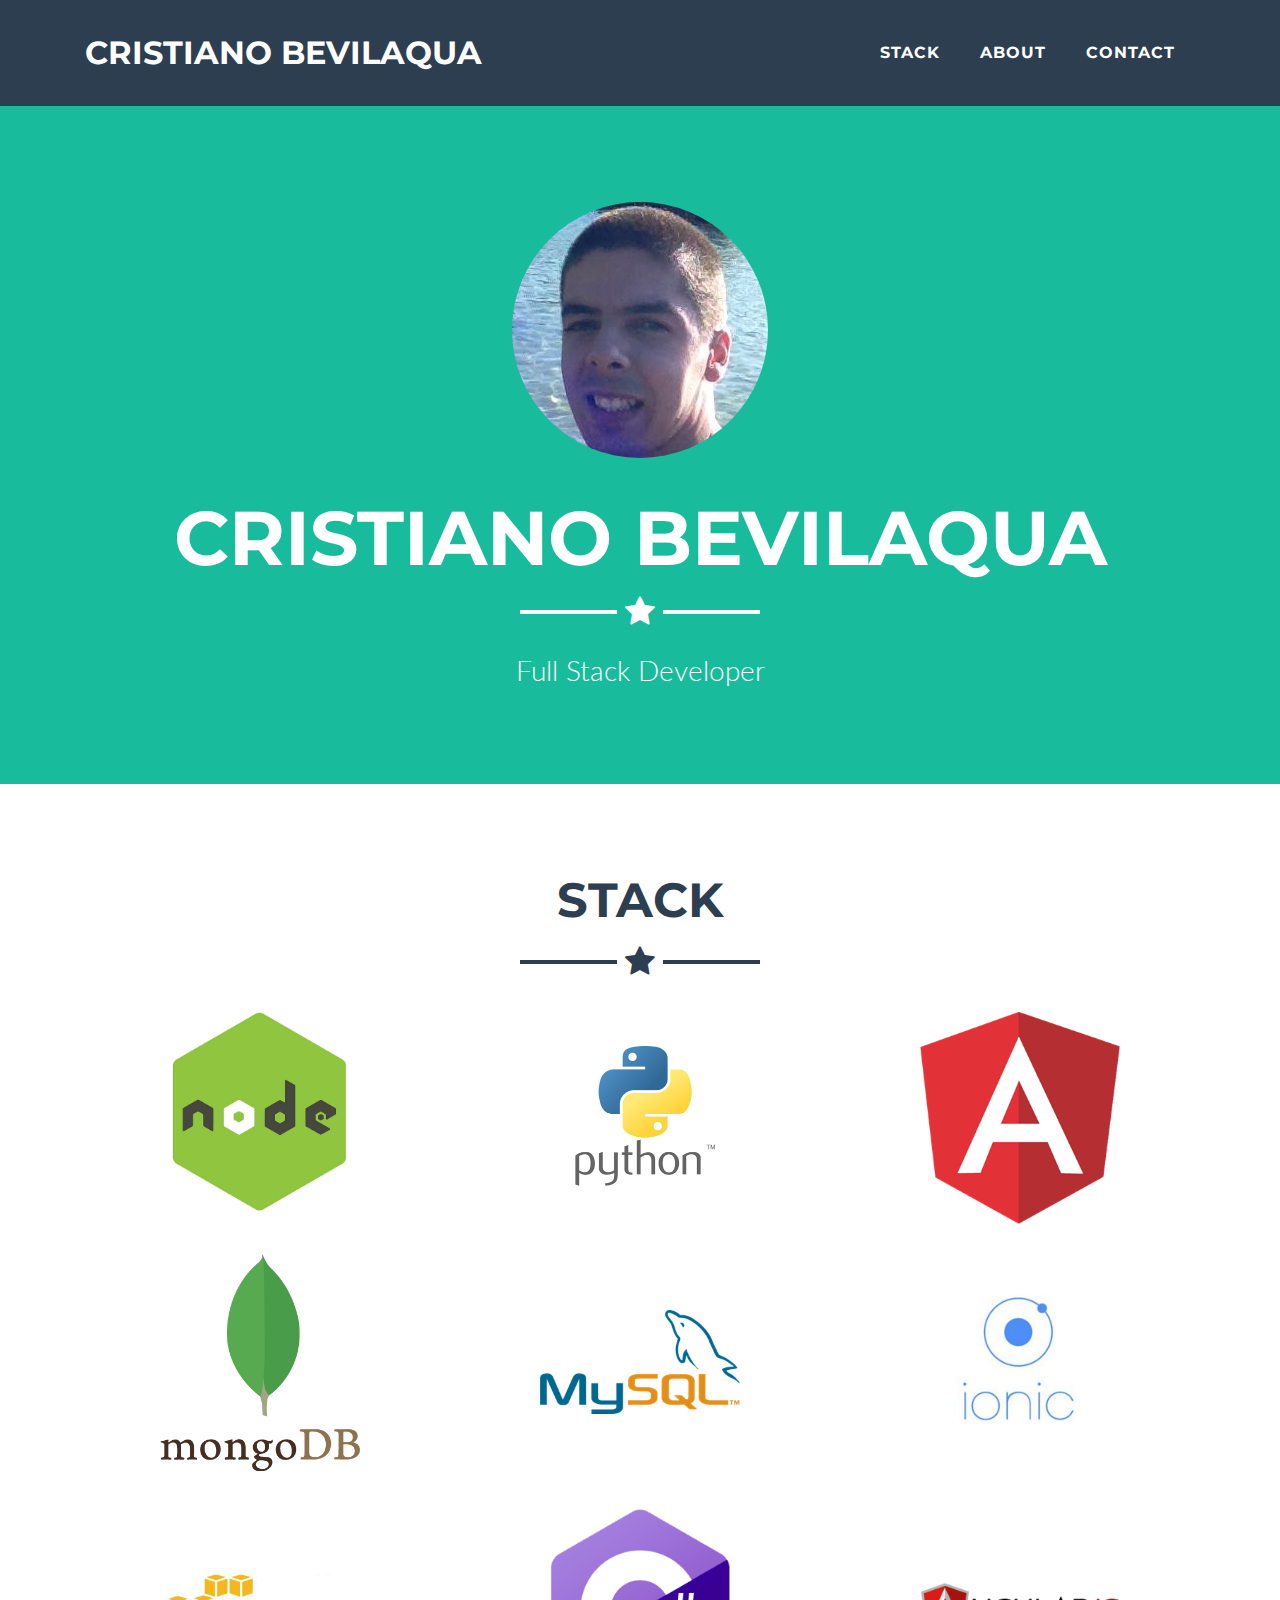
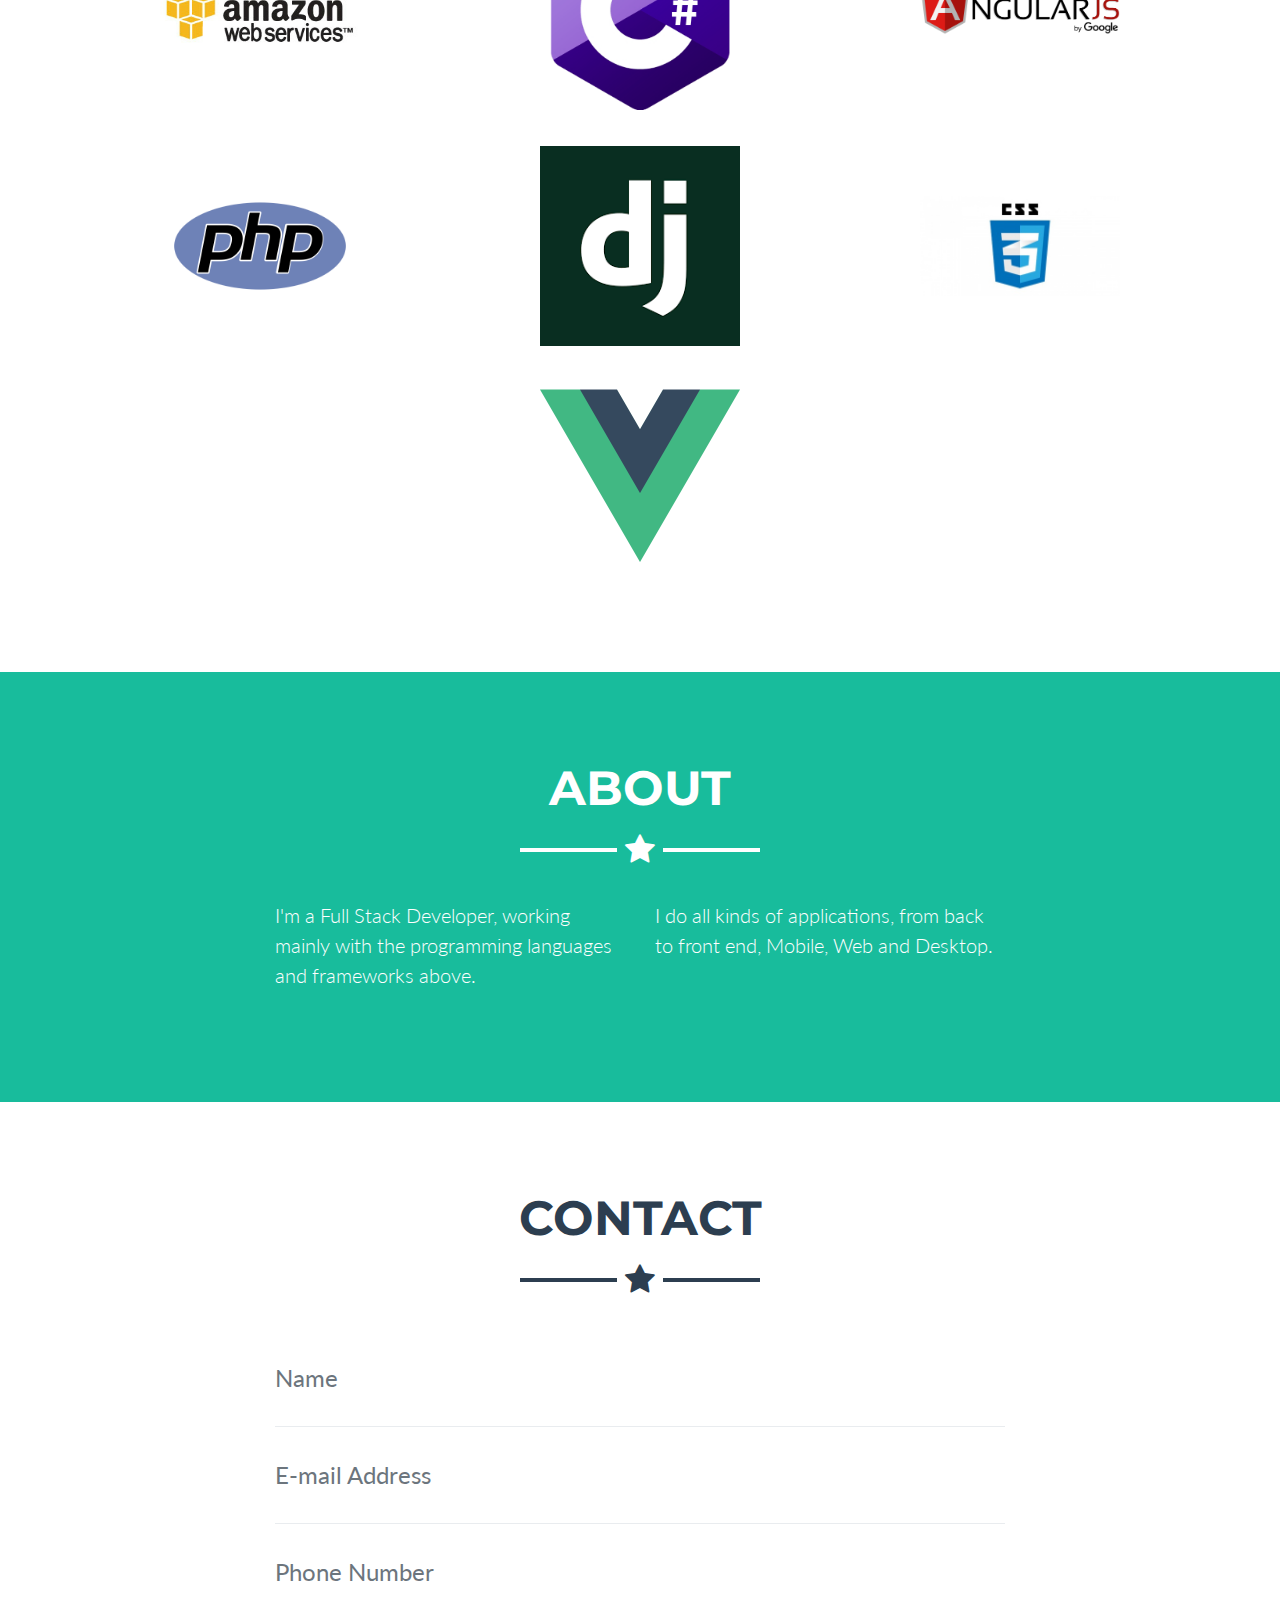
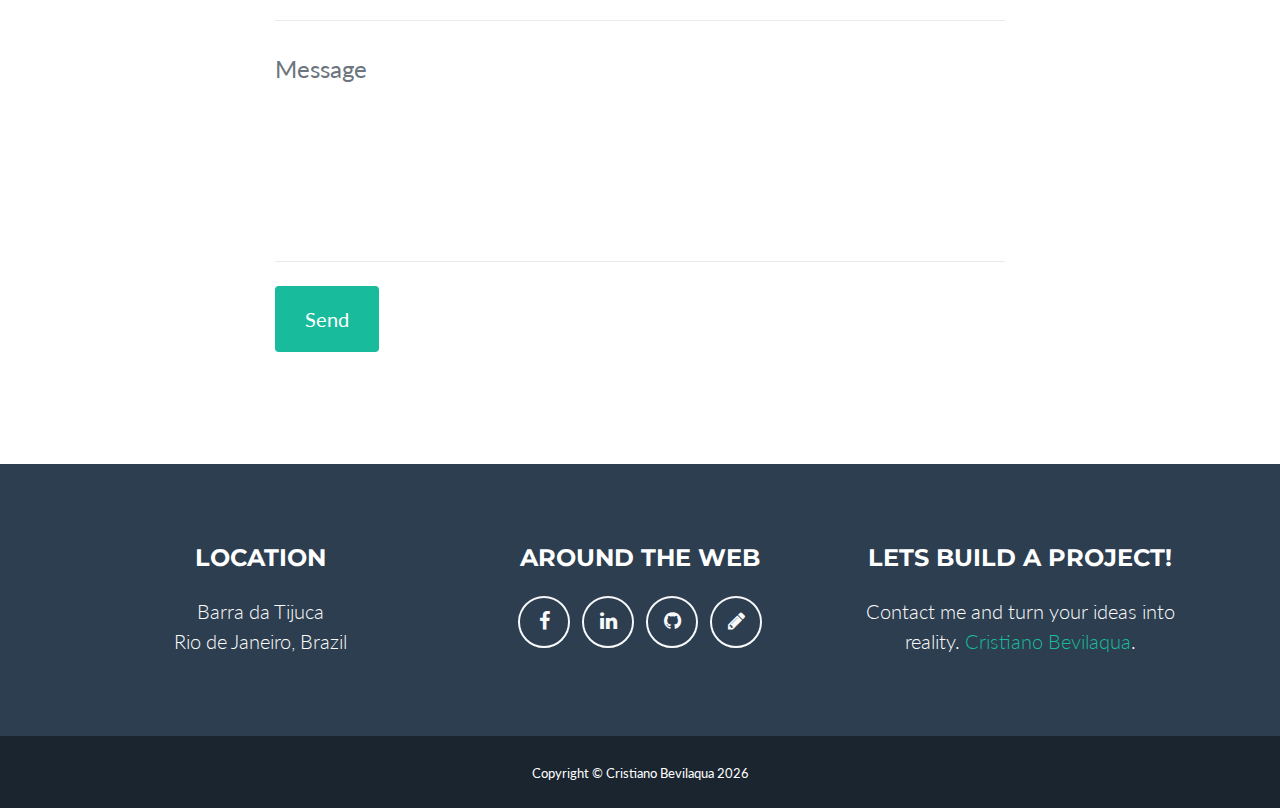
==== commit 7bf4d878: "blogger url" ====
--- a/index.html
+++ b/index.html
@@ -318,6 +318,11 @@
     								<i class="fa fa-fw fa-github"></i>
     							</a>
     						</li>
+    						<li class="list-inline-item">
+    							<a class="btn btn-outline-light btn-social text-center rounded-circle" href="https://adeveloperdaily.blogspot.com/">
+    								<i class="fa fa-fw fa-pencil"></i>
+    							</a>
+    						</li>
     					</ul>
     				</div>
     				<div class="col-md-4">
